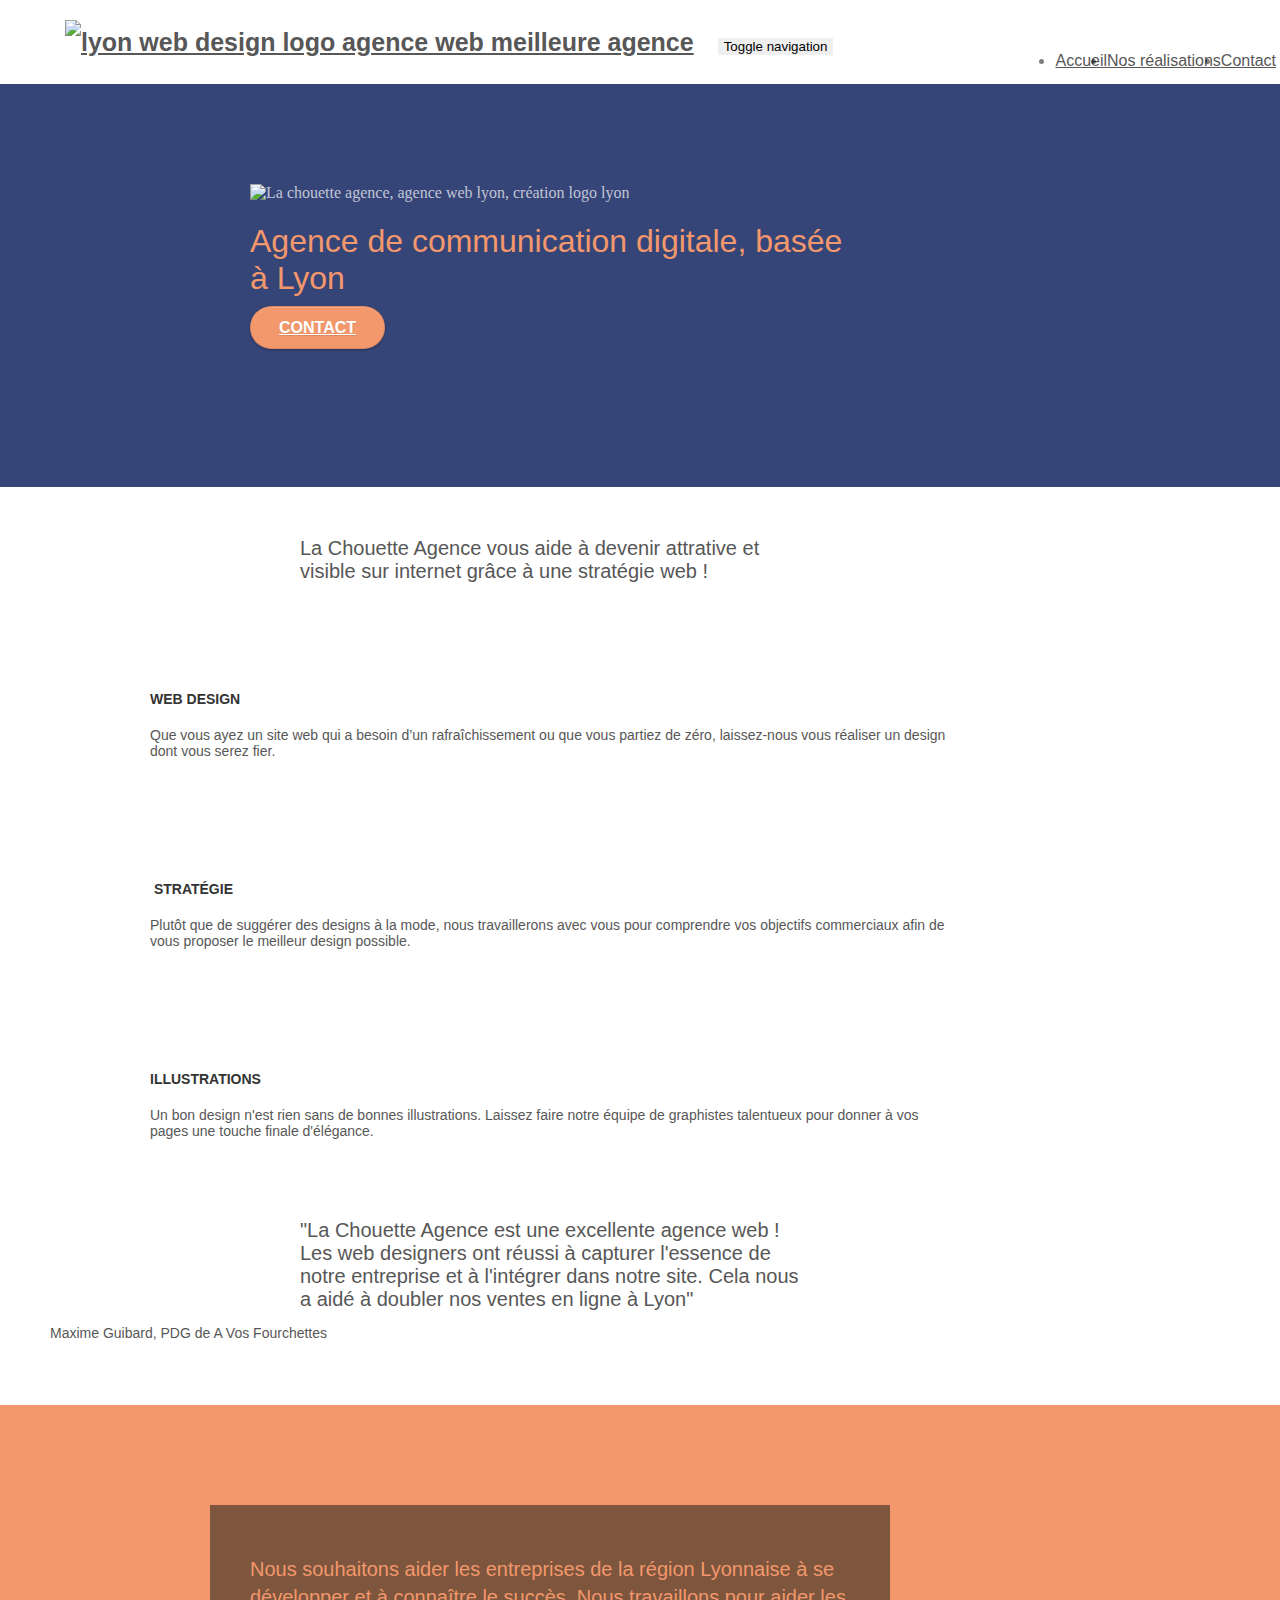
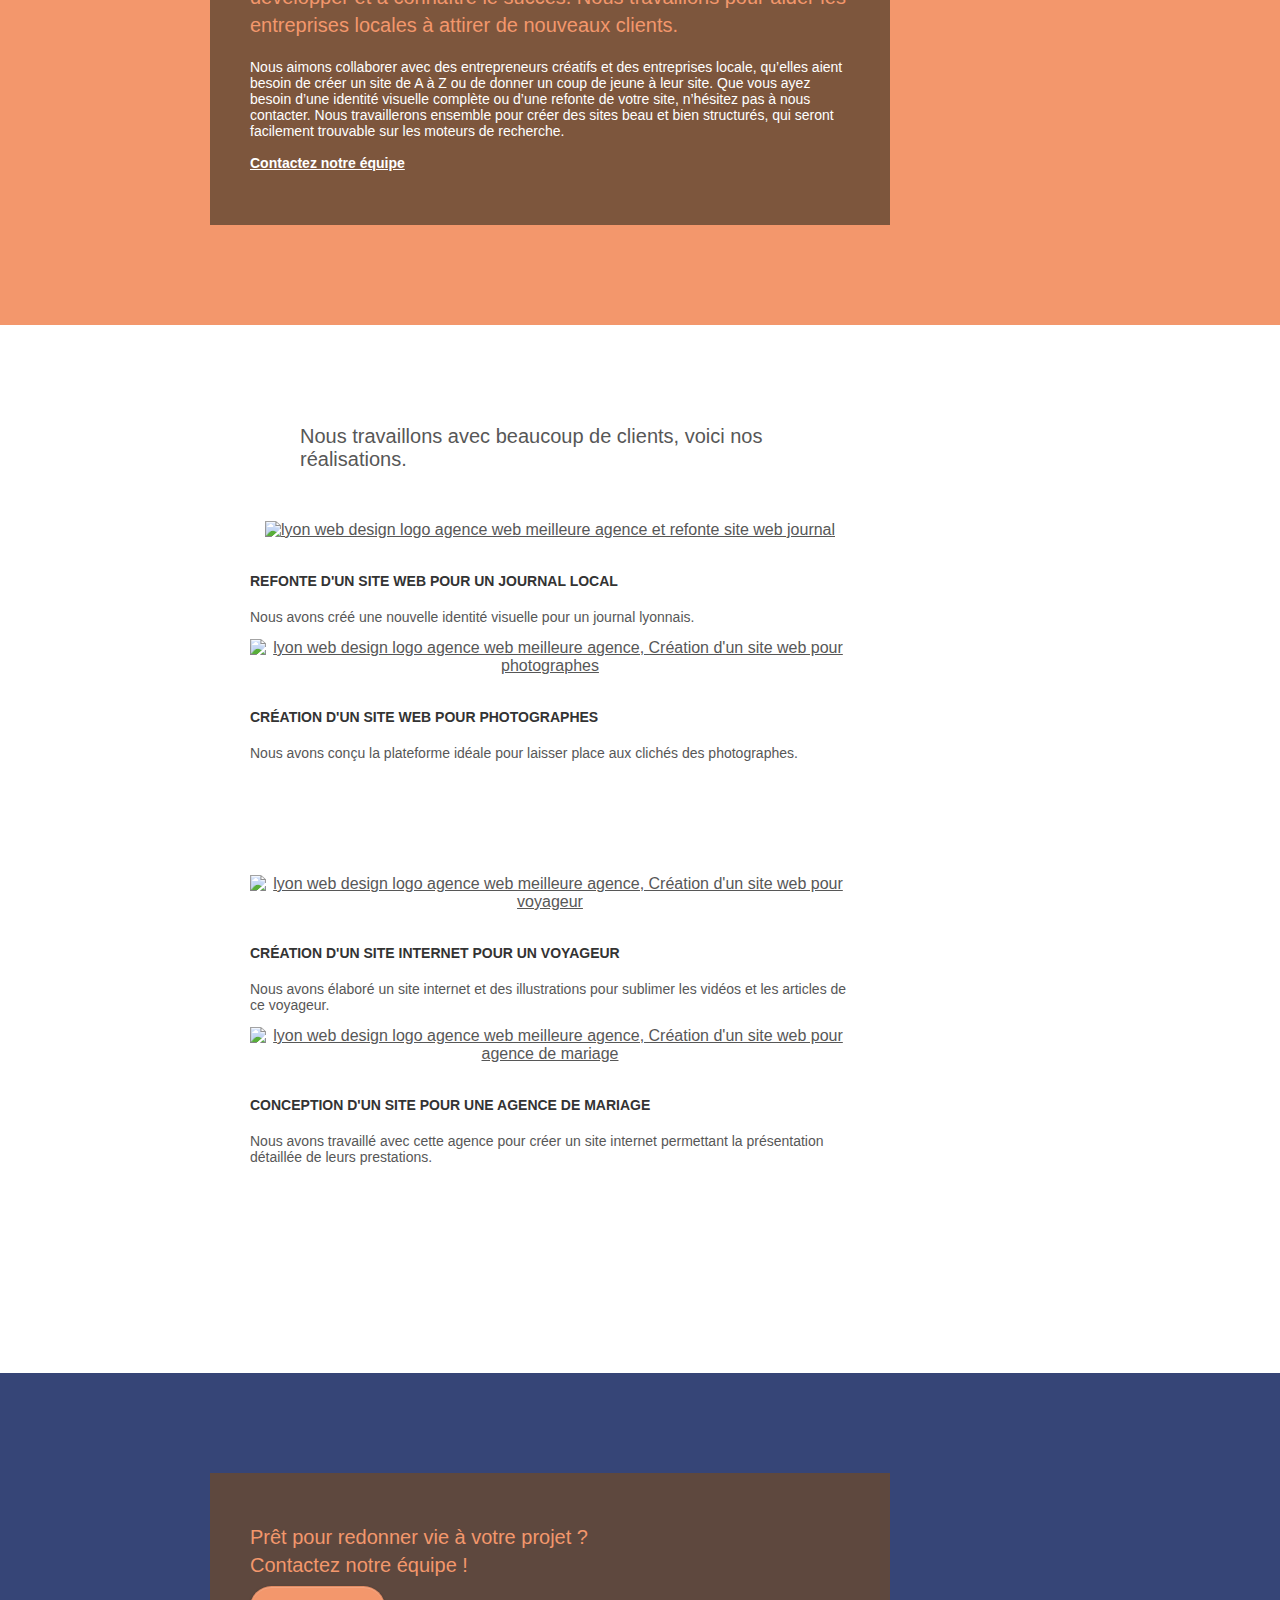
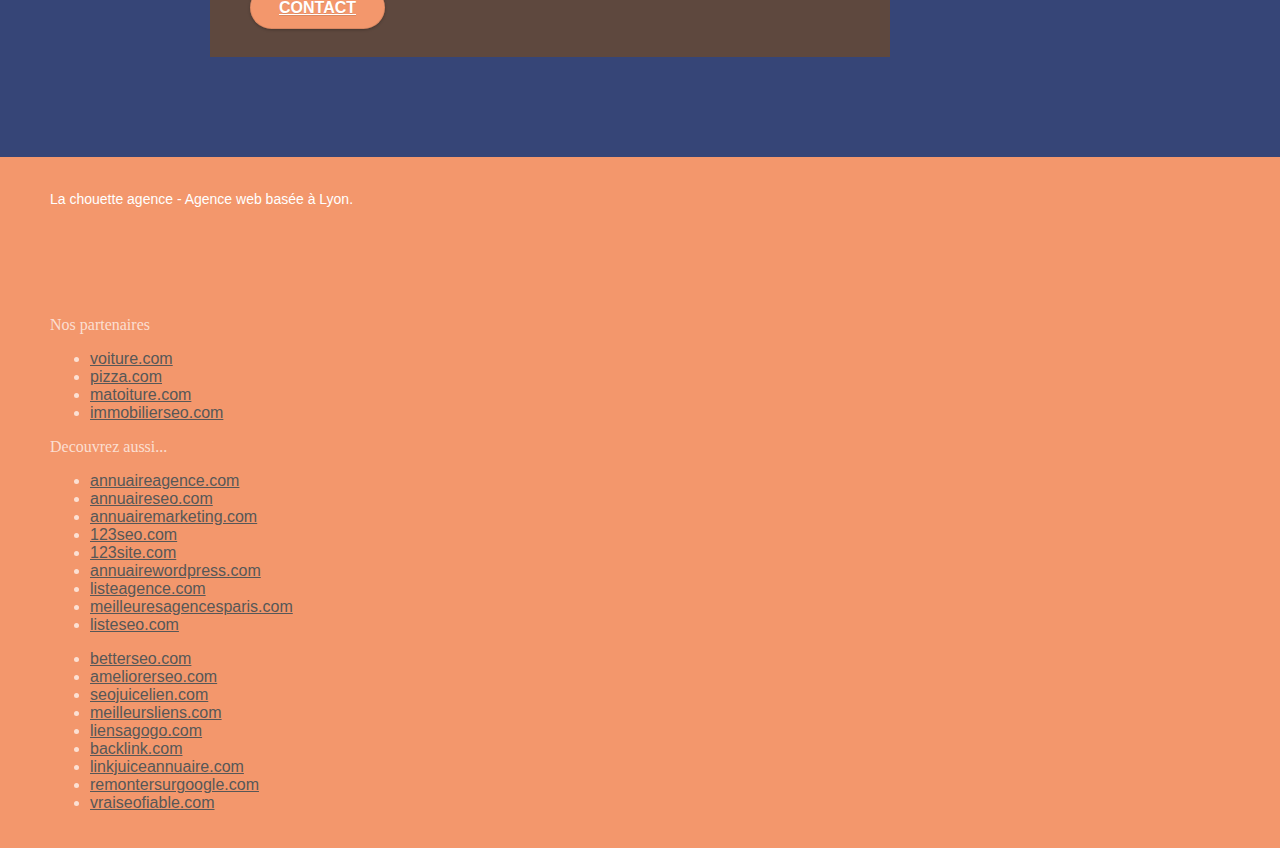
==== index.html @ 12b55834 "Add files via upload" ====
<!doctype html>
<html lang="Default">
<head>
    <meta charset="utf-8">
    <meta name="keywords" content="seo, google, site web, site internet, agence design lyon, agence design, agence design,agence design,agence design,agence design,agence design,agence design,agence design,agence design">
    <meta name="description" content="La Chouette Agence, spécialisée en création de site internet, soigne votre entreprise Lyonnaise">
    <meta name="viewport" content="width=device-width, initial-scale=1.0, viewport-fit=cover">
    <link rel="shortcut icon" type="image/png" href="favicon.jpg">
    
	<link rel="stylesheet" type="text/css" href="./css/bootstrap.css">
	<link rel="stylesheet" type="text/css" href="style.css">
	<link rel="stylesheet" type="text/css" href="./css/font-awesome.css">
	<link rel="stylesheet" type="text/css" href="./css/et-line.css">
	
    
	<script src="./js/jquery-2.1.0.js"></script>
	<script src="./js/bootstrap.js"></script>
	<script src="./js/blocs.js"></script>
	<script src="./js/jquery.touchSwipe.js" defer></script>
	<script src="./js/gmaps.js"></script>

    <title>Agence de communication digitale à Lyon</title>

    
<!-- Analytics -->
 
<!-- Analytics END -->
    
</head>
<body>
<!-- Principal conteneur -->
<div class="page-container">
    
<!-- bloc-0 -->
<div class="bloc bgc-white l-bloc " id="bloc-0">
	<div class="container bloc-sm">

		<nav class="navbar row">
			<div class="navbar-header">
				<a class="navbar-brand" href="index.html"><img src="img/la-chouette-agence.png" alt="lyon web design logo agence web meilleure agence" height="40" /></a>
				<button id="nav-toggle" type="button" class="ui-navbar-toggle navbar-toggle" data-toggle="collapse" data-target=".navbar-1">
					<span class="sr-only">Toggle navigation</span><span class="icon-bar"></span><span class="icon-bar"></span><span class="icon-bar"></span>
				</button>
			</div>
			<div class="collapse navbar-collapse navbar-1 special-dropdown-nav">
				<ul class="site-navigation nav navbar-nav">
					<li>
						<a href="index.html">Accueil</a>
					</li>
					<li>
						<a href="#realisation">Nos réalisations</a>
					</li>
					<li>
						<a href="page2.html">Contact</a>
					</li>
				</ul>
			</div>
		</nav>
	</div>
</div>
<!-- bloc-0 END -->

<!-- bloc-1-presentation -->
<div class="bloc bgc-dark-slate-blue bg-banniere d-bloc bg-t-edge bloc-bg-texture texture-paper b-parallax" id="bloc-1-hero">
	<div class="container bloc-lg">
		<div class="row tight-width-whitespace">
			<div class="col-sm-12">
				<img src="img/logo.png" class="center-block image-resize-mode" width="100" alt="La chouette agence, agence web lyon, création logo lyon" />
				<h1 class="text-center hero-bloc-text tc-white ">
					Agence de communication digitale, basée à Lyon
				</h1>
				<div class="text-center">
					<a href="page2.html" class="btn btn-lg btn-clean btn-rd cta-hero btn-atomic-tangerine" id="cta-hero">Contact</a>
				</div>
			</div>
		</div>
	</div>
</div>
<!-- bloc-1-presentation END -->

<!-- bloc-2-services -->
<div class="bloc bgc-white l-bloc" id="bloc-2-services">
	<div class="container bloc-md">
		<div class="row">
			<div class="col-sm-12 text-center">
				<p class="citation "> La Chouette Agence vous aide à devenir attrative et visible sur internet grâce à une stratégie web !</p>
			</div>
		</div>
		<div class="row voffset-lg med-width-whitespace">
			<div class="col-sm-4">
				<div class="text-center">
					<span class="et-icon-browser sm-shadow icon-dark-slate-blue icons icon-lg"></span>
				</div>
				<h3 class="mg-md text-center">
					Web design
				</h3>
				<p class="text-center ">
					Que vous ayez un site web qui a besoin d&rsquo;un rafraîchissement ou que vous partiez de zéro, laissez-nous vous réaliser un design dont vous serez fier.
				</p>
			</div>
			<div class="col-sm-4">
				<div class="text-center">
					<span class="et-icon-presentation sm-shadow icon-dark-slate-blue icons icon-lg"></span>
				</div>
				<h3 class="mg-md text-center">
					&nbsp;Stratégie
				</h3>
				<p class="text-center ">
					Plutôt que de suggérer des designs à la mode, nous travaillerons avec vous pour comprendre vos objectifs commerciaux afin de vous proposer le meilleur design possible.<br>
				</p>
			</div>
			<div class="col-sm-4">
				<div class="text-center">
					<span class="et-icon-edit sm-shadow icon-dark-slate-blue icons icon-lg"></span>
				</div>
				<h3 class="mg-md text-center">
					Illustrations
				</h3>
				<p class="text-center ">
					Un bon design n'est rien sans de bonnes illustrations. Laissez faire notre équipe de graphistes talentueux pour donner à vos pages une touche finale d'élégance.
				</p>
			</div>
		</div>
		<div class="row voffset-lg voffset">
			<div class="col-xs-12 col-md-8 col-md-offset-2 text-center">
				<p class="citation"> 
					"La Chouette Agence est une excellente agence web ! Les web designers ont réussi à capturer l'essence de notre entreprise et à l'intégrer dans notre site. Cela nous a aidé à doubler nos ventes en ligne à Lyon"
				</p>
				<p class="text-center ">Maxime Guibard, PDG de A Vos Fourchettes</p>

			</div>
		</div>
	</div>
</div>
<!-- bloc-2-services END -->

<!-- bloc-3-what-i-do -->
<div class="bloc tc-white bgc-atomic-tangerine bg-presentation d-bloc bloc-bg-texture texture-paper b-parallax" id="bloc-3-what-i-do">
	<div class="container bloc-lg">
		<div class="row tight-width-whitespace black-background">
			<div class="col-sm-12">
				<h2 class="mg-md text-center tc-white titre-h2">
					Nous souhaitons aider les entreprises de la région Lyonnaise à se développer et à connaître le succès. Nous travaillons pour aider les entreprises locales à attirer de nouveaux clients.<br>
				</h2>
				<p class="text-center white">
					Nous aimons collaborer avec des entrepreneurs créatifs et des entreprises locale, qu’elles aient besoin de créer un site de A à Z ou de donner un coup de jeune à leur site. Que vous ayez besoin d’une identité visuelle complète ou d’une refonte de votre site, n’hésitez pas à nous contacter. Nous travaillerons ensemble pour créer des sites beau et bien structurés, qui seront facilement trouvable sur les moteurs de recherche. <br><br><a class="ltc-white bold-link" href="page2.html">Contactez notre équipe</a><br>
				</p>
			</div>
		</div>
	</div>
</div>
<!-- bloc-3-what-i-do END -->

<!-- bloc-4-portfolio -->
<div class="bloc bgc-white bg-lines-h2-bg bg-repeat l-bloc" id="bloc-4-portfolio">
	<div class="container bloc-lg">
		<div class="row">
			<div id="realisation"></div>
			<div class="col-sm-12 text-center">
				
				<p class="citation"> 
					Nous travaillons avec beaucoup de clients, voici nos réalisations.
				</p>
			</div>
		</div>
		<div class="row tight-width-whitespace portfolio-row">
			<div class="col-sm-6">
				<a href="#" data-lightbox="img/1.jpg" data-gallery-id="gallery-1" data-caption="Refonte d'un site web pour un journal local" data-frame="snapshot-lb"><img src="img/1.jpg" alt="lyon web design logo agence web meilleure agence et refonte site web journal" class="img-responsive portfolio-thumb" /></a>
				<h3 class="mg-md text-center">
					Refonte d'un site web pour un journal local
				</h3>
				<p class="text-center">
					Nous avons créé une nouvelle identité visuelle pour un journal lyonnais.
				</p>
			</div>
			<div class="col-sm-6">
				<a href="#" data-lightbox="img/2.jpg" data-gallery-id="gallery-1" data-caption="Création d'un site web pour photographes" data-frame="snapshot-lb"><img src="img/2.jpg" class="img-responsive portfolio-thumb" alt="lyon web design logo agence web meilleure agence, Création d'un site web pour photographes" /></a>
				<h3 class="mg-md text-center">
					Création d'un site web pour photographes
				</h3>
				<p class="text-center">
					Nous avons conçu la plateforme idéale pour laisser place aux clichés des photographes.
				</p>
			</div>
		</div>
		<div class="row tight-width-whitespace portfolio-row">
			<div class="col-sm-6">
				<a href="#" data-lightbox="img/3.bmp" data-gallery-id="gallery-1" data-caption="Création d'un site internet pour un voyageur" data-frame="snapshot-lb"><img src="img/3.bmp" class="img-responsive portfolio-thumb" alt="lyon web design logo agence web meilleure agence, Création d'un site web pour voyageur"/></a>
				<h3 class="mg-md text-center">
					Création d'un site internet pour un voyageur
				</h3>
				<p class="text-center">
					Nous avons élaboré un site internet et des illustrations pour sublimer les vidéos et les articles de ce voyageur.
				</p>
			</div>
			<div class="col-sm-6">
				<a href="#" data-lightbox="img/4.bmp" data-gallery-id="gallery-1" data-caption="Conception d'un site pour une agence de mariage" data-frame="snapshot-lb"><img src="img/4.bmp" class="img-responsive portfolio-thumb" alt="lyon web design logo agence web meilleure agence, Création d'un site web pour agence de mariage" /></a>
				<h3 class="mg-md text-center">
					Conception d'un site pour une agence de mariage
				</h3>
				<p class="text-center">
					Nous avons travaillé avec cette agence pour créer un site internet permettant la présentation détaillée de leurs prestations.
				</p>
			</div>
		</div>
	</div>
</div>
<!-- bloc-4-portfolio END -->

<!-- bloc-5-cta -->
<div class="bloc bgc-dark-slate-blue bg-banniere d-bloc bloc-bg-texture texture-paper" id="bloc-5-cta">
	<div class="container bloc-lg">
		
			<div class="row tight-width-whitespace black-background">
			<h2 class="mg-md text-center tc-white">
				Prêt pour redonner vie à votre projet ?<br>Contactez notre équipe !
			</h2>
		
			<div class="col-sm-12 text-center">
				<a href="page2.html" class="btn btn-atomic-tangerine btn-clean btn-rd btn-lg cta-hero">Contact</a>
			</div>
		</div>
	</div>
</div>
<!-- bloc-5-cta END -->

<!-- Footer - bloc-8 -->
<div class="bloc bgc-atomic-tangerine d-bloc" id="bloc-8">
	<div class="container bloc-sm">
		<div class="row">
			<div class="col-sm-12">
				<p class="text-center white">
					La chouette agence - Agence web basée à Lyon.<br>
				</p>
				<div class="row row-no-gutters social">
					<div class="col-sm-3">
						<div class="text-center">
							<a class="social" href="index.html"><span class="fa fa-twitter icon-md"></span></a>
						</div>
					</div>
					<div class="col-sm-3">
						<div class="text-center">
							<a class="social" href="index.html"><span class="fa fa-facebook icon-md"></span></a>
						</div>
					</div>
					<div class="col-sm-3">
						<div class="text-center">
							<a class="social" href="index.html"><span class="fa fa-dribbble icon-md"></span></a>
						</div>
					</div>
					<div class="col-sm-3">
						<div class="text-center">
							<a class="social" href="index.html"><span class="fa fa-instagram icon-md"></span></a>
						</div>
					</div>
					
				</div>
				<div class="row">
					<div class="col-sm-4">
						Nos partenaires
							<ul>
								<li><a href="voiture.com">voiture.com</a></li>
								<li><a href="pizza.com">pizza.com</a></li>
								<li><a href="matoiture.com">matoiture.com</a></li>
								<li><a href="immobilierseo.com">immobilierseo.com</a></li>
							</ul>		
					</div>
					<div class="col-sm-4">
						Decouvrez aussi...
						<ul>
							<li><a href="annuaireagence.com">annuaireagence.com</a></li>
							<li><a href="annuaireseo.com">annuaireseo.com</a></li>
							<li><a href="annuairemarketing.com">annuairemarketing.com</a></li>
							<li><a href="123seoture.com">123seo.com</a></li>
							<li><a href="123site.com">123site.com</a></li>
							<li><a href="annuairewordpress.com">annuairewordpress.com</a></li>
							<li><a href="listeagence.com">listeagence.com</a></li>
							<li><a href="meilleuresagencesparis.com">meilleuresagencesparis.com</a></li>
							<li><a href="listeseo.com">listeseo.com</a></li>
						</ul>
					</div>
					<div class="col-sm-4">
						
						<ul>
							<li><a href="betterseo.com">betterseo.com</a></li>
							<li><a href="ameliorerseo.com">ameliorerseo.com</a></li>
							<li><a href="seojuicelien.com">seojuicelien.com</a></li>
							<li><a href="meilleursliens.com">meilleursliens.com</a></li>
							<li><a href="liensagogo.com">liensagogo.com</a></li>
							<li><a href="backlink.com">backlink.com</a></li>
							<li><a href="linkjuiceannuaire.com">linkjuiceannuaire.com</a></li>
							<li><a href="remontersurgoogle.com">remontersurgoogle.com</a></li>
							<li><a href="vraiseofiable.com">vraiseofiable.com</a></li>
						</ul>
					</div>
				</div>
			</div>
		</div>
	</div>
</div>
<!-- Footer - bloc-8 END -->

</div>
<!-- Principal conteneur END -->
    

</body>
</html>
---- style.css ----
body {
    margin: 0;
    padding: 0;
    background: #FFF;
    overflow-x: hidden;
    -webkit-font-smoothing: antialiased;
    -moz-osx-font-smoothing: grayscale;
}

.h1page2{
    color: white;
}


.citation{
    font-size: 20px;
    width: 500px;
    margin: auto;
}

.h1-page2{
    color : white;
}


.text-center{
    font-size: 14px;
}

a,
button {
    transition: all .3s ease-in-out;
    outline: none!important;
}

a:hover {
    text-decoration: none;
    cursor: pointer;
}

#page-loading-blocs-notifaction {
    position: fixed;
    top: 0;
    bottom: 0;
    width: 100%;
    z-index: 100000;
    background: #FFFFFF url("img/pageload-spinner.gif") no-repeat center center;
}

.bloc {
    clear: both;
    background: 50% 50% no-repeat;
    padding: 0 50px;
    -webkit-background-size: cover;
    -moz-background-size: cover;
    -o-background-size: cover;
    background-size: cover;
    position: relative;
}

.bloc .container {
    padding-left: 0;
    padding-right: 0;
}

.bloc-lg {
    padding: 100px 50px;
}

.bloc-md {
    padding: 50px;
}

.bloc-sm {
    padding: 20px 50px;
}

.bg-center,
.bg-l-edge,
.bg-r-edge,
.bg-t-edge,
.bg-b-edge,
.bg-tl-edge,
.bg-bl-edge,
.bg-tr-edge,
.bg-br-edge,
.bg-repeat {
    -webkit-background-size: auto!important;
    -moz-background-size: auto!important;
    -o-background-size: auto!important;
    background-size: auto!important;
}

.bg-repeat {
    background: repeat;
}

.bg-t-edge {
    background: top no-repeat;
}

.bloc-bg-texture::before {
    content: "";
    background-size: 2px 2px;
    position: absolute;
    top: 0;
    bottom: 0;
    left: 0;
    right: 0;
    
}

.texture-paper::before {
    background: url("img/texture-paper.png");
    background-size: 280px 280px;


}

.b-parallax {
    background-attachment: fixed;
}

.d-bloc {
    color: rgba(255, 255, 255, .7);
}

.d-bloc button:hover {
    color: rgba(255, 255, 255, .9);
}

.d-bloc .icon-round,
.d-bloc .icon-square,
.d-bloc .icon-rounded,
.d-bloc .icon-semi-rounded-a,
.d-bloc .icon-semi-rounded-b {
    border-color: rgba(255, 255, 255, .9);
}

.d-bloc .divider-h span {
    border-color: rgba(255, 255, 255, .2);
}

.d-bloc .a-btn,
.d-bloc .navbar a,
.d-bloc .navbar-brand,
.d-bloc a .icon-sm,
.d-bloc a .icon-md,
.d-bloc a .icon-lg,
.d-bloc a .icon-xl,
.d-bloc h1 a,
.d-bloc h2 a,
.d-bloc h3 a,
.d-bloc h4 a,
.d-bloc h5 a,
.d-bloc h6 a,
.d-bloc p a {
    color: rgba(255, 255, 255, .6);
}

.d-bloc .a-btn:hover,
.d-bloc .navbar a:hover,
.d-bloc .navbar-brand:hover,
.d-bloc a:hover .icon-sm,
.d-bloc a:hover .icon-md,
.d-bloc a:hover .icon-lg,
.d-bloc a:hover .icon-xl,
.d-bloc h1 a:hover,
.d-bloc h2 a:hover,
.d-bloc h3 a:hover,
.d-bloc h4 a:hover,
.d-bloc h5 a:hover,
.d-bloc h6 a:hover,
.d-bloc p a:hover {
    color: rgba(255, 255, 255, 1);
}

.d-bloc .navbar-toggle .icon-bar {
    background: rgba(255, 255, 255, 1);
}

.d-bloc .btn-wire,
.d-bloc .btn-wire:hover {
    color: rgba(255, 255, 255, 1);
    border-color: rgba(255, 255, 255, 1);
}

.d-bloc .panel {
    color: rgba(0, 0, 0, .5);
}

.d-bloc .panel button:hover {
    color: rgba(0, 0, 0, .7);
}

.d-bloc .panel icon {
    border-color: rgba(0, 0, 0, .7);
}

.d-bloc .panel .divider-h span {
    border-color: rgba(0, 0, 0, .1);
}

.d-bloc .panel .a-btn {
    color: rgba(0, 0, 0, .6);
}

.d-bloc .panel .a-btn:hover {
    color: rgba(0, 0, 0, 1);
}

.d-bloc .panel .btn-wire,
.d-bloc .panel .btn-wire:hover {
    color: rgba(0, 0, 0, .7);
    border-color: rgba(0, 0, 0, .3);
}

.d-bloc .panel,
.l-bloc {
    color: rgba(0, 0, 0, .5);
}

.d-bloc .panel button:hover,
.l-bloc button:hover {
    color: rgba(0, 0, 0, .7);
}

.l-bloc .icon-round,
.l-bloc .icon-square,
.l-bloc .icon-rounded,
.l-bloc .icon-semi-rounded-a,
.l-bloc .icon-semi-rounded-b {
    border-color: rgba(0, 0, 0, .7);
}

.d-bloc .panel .divider-h span,
.l-bloc .divider-h span {
    border-color: rgba(0, 0, 0, .1);
}

.d-bloc .panel .a-btn,
.l-bloc .a-btn,
.l-bloc .navbar a,
.l-bloc .navbar-brand,
.l-bloc a .icon-sm,
.l-bloc a .icon-md,
.l-bloc a .icon-lg,
.l-bloc a .icon-xl,
.l-bloc h1 a,
.l-bloc h2 a,
.l-bloc h3 a,
.l-bloc h4 a,
.l-bloc h5 a,
.l-bloc h6 a,
.l-bloc p a {
    color: rgba(0, 0, 0, .6);
}

.d-bloc .panel .a-btn:hover,
.l-bloc .a-btn:hover,
.l-bloc .navbar a:hover,
.l-bloc .navbar-brand:hover,
.l-bloc a:hover .icon-sm,
.l-bloc a:hover .icon-md,
.l-bloc a:hover .icon-lg,
.l-bloc a:hover .icon-xl,
.l-bloc h1 a:hover,
.l-bloc h2 a:hover,
.l-bloc h3 a:hover,
.l-bloc h4 a:hover,
.l-bloc h5 a:hover,
.l-bloc h6 a:hover,
.l-bloc p a:hover {
    color: rgba(0, 0, 0, 1);
}

.l-bloc .navbar-toggle .icon-bar {
    color: rgba(0, 0, 0, .6);
}

.d-bloc .panel .btn-wire,
.d-bloc .panel .btn-wire:hover,
.l-bloc .btn-wire,
.l-bloc .btn-wire:hover {
    color: rgba(0, 0, 0, .7);
    border-color: rgba(0, 0, 0, .3);
}

.voffset {
    margin-top: 30px;
}

.voffset-lg {
    margin-top: 80px;
}

.row-no-gutters {
    margin-right: 0;
    margin-left: 0;
}

.row.row-no-gutters > [class^="col-"],
.row.row-no-gutters > [class*=" col-"] {
    padding-right: 0;
    padding-left: 0;
}

#bloc-1-hero h1 {
    font-size: 32px;
}

.navbar {
    margin-bottom: 0;
    z-index: 1;
}

.navbar-brand {
    height: auto;
    padding: 3px 15px;
    font-size: 25px;
    font-weight: normal;
    font-weight: 600;
    line-height: 44px;
}

.navbar-brand img {
    max-height: 200px;
    margin: 0 5px 0 0;
    display: inline;
}

.navbar-brand img[src$=svg] {
    min-width: 100px;
}

.nav-center .navbar-brand img {
    margin: 0;
}

.navbar .nav {
    padding-top: 2px;
    margin-right: -16px;
    float: right;
    z-index: 1;
}

.nav > li {
    float: left;
    margin-top: 4px;
    font-size: 16px;
}

.navbar-nav .open .dropdown-menu > li > a {
    text-align: inherit;
}

.nav > li a:hover,
.nav > li a:focus {
    background: transparent;
}

.navbar-toggle {
    margin: 10px 10px 0 0;
    border: 0px;
}

.navbar-toggle:hover {
    background: transparent!important;
}

.navbar-toggle .icon-bar {
    background-color: rgba(0, 0, 0, .5);
    width: 26px;
}

.nav-invert .navbar .nav {
    float: left;
}

.nav-invert .navbar-header,
.nav-invert .navbar-brand {
    float: right;
    position: relative;
    z-index: 2;
}

@media (min-width: 768px) {
    .site-navigation {
        position: absolute;
        top: 50%;
        right: 20px;
        transform: translate(0, -50%);
        -webkit-transform: translateY(-50%);
    }
    .nav > li .dropdown-menu a,
    .nav > li .dropdown-menu a:hover {
        color: #484848;
    }
    .nav-invert .site-navigation {
        left: 0;
        right: 0;
    }
    .nav-center {
        text-align: center;
    }
    .nav-center .navbar-header {
        width: 100%;
    }
    .nav-center .navbar-header,
    .nav-center .navbar-brand,
    .nav-center .nav > li {
        float: none;
        display: inline-block;
    }
    .nav-center .site-navigation {
        position: relative;
        width: 100%;
        right: 0;
        margin-right: 0px;
        margin-top: 20px;
    }
    .nav-center.mini-nav .navbar-toggle {
        float: none;
        margin: 10px auto 0;
    }
}

.nav > li > .dropdown a {
    background: none!important;
    display: block;
    padding: 14px 15px;
}

nav .caret {
    margin: 0 5px;
}

.dropdown-menu .dropdown-menu {
    top: -8px;
    left: 100%;
}

.dropdown-menu .dropmenu-flow-right {
    top: 100%;
    left: 0;
    margin-left: -1px;
    border-top-left-radius: 0;
    border-top-right-radius: 0;
}

.dropdown-menu .dropdown span {
    border: 4px solid black;
    border-top-color: transparent;
    border-right-color: transparent;
    border-bottom-color: transparent;
    margin: 6px -5px 0 0!important;
    float: right;
}

.mg-md {
    margin-top: 10px;
    margin-bottom: 20px;
}

.mg-lg {
    margin-top: 10px;
    margin-bottom: 40px;
}

.btn {
    margin: 0 5px 5px 0;
}

.btn.pull-right {
    margin: 0 0 5px 5px;
}

.btn-d,
.btn-d:hover,
.btn-d:focus {
    color: #FFF;
    background: rgba(0, 0, 0, .3);
}

button {
    outline: none!important;
}

.btn-rd {
    border-radius: 40px;
}

.btn-clean {
    border: 1px solid rgba(0, 0, 0, .08);
    border-bottom-color: rgba(0, 0, 0, .1);
    text-shadow: 0 1px 0 rgba(0, 0, 1, .1);
    box-shadow: 0 1px 3px rgba(0, 0, 1, .25), inset 0 1px 0 0 rgba(255, 255, 255, .15);
}

.icon-md {
    font-size: 30px!important;
}

.icon-lg {
    font-size: 60px!important;
}

.sm-shadow {
    text-shadow: 0 1px 2px rgba(0, 0, 0, .3);
}

.panel-sq,
.panel-sq .panel-heading,
.panel-sq .panel-footer {
    border-radius: 0;
}

.panel-rd {
    border-radius: 30px;
}

.panel-rd .panel-heading {
    border-radius: 29px 29px 0 0;
}

.panel-rd .panel-footer {
    border-radius: 0 0 29px 29px;
}

.form-control {
    border-color: rgba(0, 0, 0, .1);
    box-shadow: none;
}

.scrollToTop {
    width: 40px;
    height: 40px;
    position: fixed;
    bottom: 20px;
    right: 20px;
    opacity: 0;
    z-index: 500;
    transition: all .3s ease-in-out;
}

.scrollToTop span {
    margin-top: 6px;
}

.showScrollTop {
    font-size: 14px;
    opacity: 1;
}

a[data-lightbox] {
    position: relative;
    display: block;
    text-align: center;
}

a[data-lightbox]:hover::before {
    content: "+";
    font-family: "HelveticaNeue-Light", "Helvetica Neue Light", "Helvetica Neue", Helvetica, Arial;
    font-size: 32px;
    width: 50px;
    height: 50px;
    margin-left: -25px;
    border-radius: 50%;
    background: rgba(0, 0, 0, .6);
    color: #FFF;
    font-weight: 100;
    z-index: 1;
    position: absolute;
    top: 50%;
    transform: translateY(-50%);
    -webkit-transform: translateY(-50%);
}

a[data-lightbox]:hover img {
    opacity: 0.6;
    -webkit-animation-fill-mode: none;
    animation-fill-mode: none;
}

#lightbox-modal {
    display: flex;
    align-items: center;
}

#lightbox-modal .modal-dialog {
    width: 90%;
    max-width: 900px;
    margin: 0 auto 0;
}

#lightbox-modal .modal-dialog img {
    max-height: 90vh;
    margin: 0 auto;
}

.lightbox-caption {
    padding: 20px;
    color: #FFF;
    background: rgba(0, 0, 0, .5);
    position: absolute;
    left: 15px;
    right: 15px;
    bottom: 5px;
}

.close-lightbox {
    color: #FFF;
    font-size: 30px;
    position: absolute;
    top: 20px;
    right: 20px;
    z-index: 20;
    background: rgba(0, 0, 0, .5);
    border: none;
    line-height: 30px;
    padding: 0 9px 5px;
    opacity: 0.3;
}

.close-lightbox:hover,
.next-lightbox:hover,
.prev-lightbox:hover {
    opacity: 1.0;
    color: #FFF;
}

.next-lightbox,
.prev-lightbox {
    font-size: 20px;
    color: rgba(255, 255, 255, .9);
    background: rgba(0, 0, 0, .5);
    transition: all .2s ease-in-out;
    position: absolute;
    top: 45%;
    z-index: 1;
    opacity: 0.4;
}

.next-lightbox {
    padding: 6px 8px 1px 13px;
    right: 25px;
}

.prev-lightbox {
    padding: 6px 13px 1px 10px;
    left: 25px;
}

.snapshot-lb .modal-body {
    padding-bottom: 45px;
}

.snapshot-lb .lightbox-caption {
    padding: 0;
    color: rgba(0, 0, 0, .5);
    background: none;
}

h1,
h2,
h3,
h4,
h5,
h6,
p,
label,
.btn,
a {
    font-family: "helvetica";
    font-weight: 400;
    color: #575757!important;
}

.container {
    max-width: 1000px;
}

.hero-bloc-text {
    font-size: 38px;
}

.hero-bloc-text-sub {
    font-size: 36px;
}

.statement-bloc-text {
    line-height: 26px;
    font-style: italic;
    font-size: 20px;
    text-align: center;
    font-weight: lighter;
    max-width: 520px;
    margin: auto auto auto auto;
}

p {
    font-size: 11px;
}

.tight-width-whitespace {
    max-width: 600px;
    padding-bottom: 50px;
    margin: auto auto auto auto;
}

.h1 {
    font-size: 20px;
    font-family: "Open Sans";
}

.cta-hero {
    margin-top: 22px;
    color: #FFFFFF!important;
    text-transform: uppercase;
    padding: 12px 28px 12px 28px;
    font-size: 16px;
    font-weight: 700;
}

.social {
    max-width: 400px;
    margin: auto;
    height: 80px;
    padding-top: 15px;
}

h2 {
    font-size: 22px;
    line-height: 1.4em;
}

h3 {
    font-size: 15px;
    text-transform: uppercase;
    font-weight: 700;
    color: #333333!important;
}

.med-width-whitespace {
    max-width: 800px;
    margin: auto auto auto auto;
    box-shadow: 0px 0px 0px #000000;
}

h1 {
    color: #333333!important;
}

h4 {
    color: #333333!important;
}

.icons {
    margin-bottom: 14px;
    margin-top: 24px;
}

.white {
    color: #FFFFFF!important;
}

.portfolio-thumb {
    margin-bottom: 24px;
}

.portfolio-row {
    margin-bottom: 44px;
    margin-top: 50px;
}

.avatar {
    box-shadow: 0px 4px 9px rgba(0, 0, 0, 0.3);
}

.black-background {
    background-color: rgba(102, 73, 52, 0.836);
    padding: 40px 40px 40px 40px;
}

.bold-link {
    font-weight: 900;
    text-decoration: underline!important;
}

.bgc-white {
    background-color: #FFFFFF;
}

.bgc-dark-slate-blue {
    background-color: #364577;
}

.bgc-atomic-tangerine {
    background-color: #F3976C;
}

.tc-white {
    color: #F3976C!important;
    font-size: 20px;
}

.btn-atomic-tangerine {
    background: #F3976C;
    color: #FFFFFF!important;
}

.btn-atomic-tangerine:hover {
    background: #c27956!important;
    color: #FFFFFF!important;
}

.ltc-white {
    color: #FFFFFF!important;
}

.ltc-white:hover {
    color: #cccccc!important;
}

.ltc-atomic-tangerine {
    color: #F3976C!important;
}

.ltc-atomic-tangerine:hover {
    color: #c27956!important;
}

.icon-dark-slate-blue {
    color: #364577!important;
    border-color: #364577!important;
}

.bg-dots-bg {
    background-image: url("img/dots-bg.png");
}

.bg-lines-h2-bg {
    background-image: url("img/lines-h2-bg.png");
}

.bg-banniere {
    background-image: url("img/la-chouette-agence-banniere.jpg");
    
}

.bg-presentation {
    background-image: url("img/image-de-presentation.bmp");
}

@media (max-width: 1024px) {
    .bloc {
        padding-left: 20px;
        padding-right: 20px;
    }
    .bloc.full-width-bloc,
    .bloc-tile-2.full-width-bloc .container,
    .bloc-tile-3.full-width-bloc .container,
    .bloc-tile-4.full-width-bloc .container {
        padding-left: 0;
        padding-right: 0;
    }
}

@media (max-width: 992px) and (min-width: 768px) {
    .navbar .nav {
        max-width: 80%
    }
    .nav-center.navbar .nav {
        max-width: 100%
    }
}

@media only screen and (min-device-width: 768px) and (max-device-width: 1024px) and (orientation: landscape) {
    .b-parallax {
        background-attachment: scroll;
    }
}

@media only screen and (min-device-width: 1024px) and (max-device-width: 1366px) and (-webkit-min-device-pixel-ratio: 1.5) {
    .b-parallax {
        background-attachment: scroll;
    }
}

@media (max-width: 991px) {
    .container {
        width: 100%;
    }
    .b-parallax {
        background-attachment: scroll;
    }
    .page-container,
    #hero-bloc {
        overflow-x: hidden;
        position: relative;
    }
    .bloc {
        padding-left: constant(safe-area-inset-left);
        padding-right: constant(safe-area-inset-right);
    }
    .bloc-group,
    .bloc-group .bloc {
        display: block;
        width: 100%;
    }
    .bloc-fill-screen .fill-bloc-top-edge,
    .bloc-fill-screen .fill-bloc-bottom-edge {
        padding: 0 20px;
        padding-left: constant(safe-area-inset-left);
        padding-right: constant(safe-area-inset-right);
    }
}

@media (max-width: 767px) {
    .page-container {
        overflow-x: hidden;
        position: relative;
    }
    h1,
    h2,
    h3,
    h4,
    h5,
    h6,
    p,
    #disqus_thread {
        padding-left: 10px!important;
        padding-right: 10px!important;
    }
    .b-parallax {
        background-attachment: scroll;
    }
    .navbar .nav {
        padding-top: 0;
        border-top: 1px solid rgba(0, 0, 0, .2);
        float: none!important;
    }
    .navbar.row {
        margin-left: 0;
        margin-right: 0;
    }
    .site-navigation {
        position: inherit;
        transform: none;
        -webkit-transform: none;
        -ms-transform: none;
    }
    .nav > li {
        margin-top: 0;
        border-bottom: 1px solid rgba(0, 0, 0, .1);
        background: rgba(0, 0, 0, .05);
        text-align: left;
        padding-left: 15px;
        width: 100%;
    }
    .nav > li:hover {
        background: rgba(0, 0, 0, .08);
    }
    .dropdown .dropdown a .caret {
        float: none;
        margin: 5px 0 0 10px!important;
        border: 4px solid black;
        border-bottom-color: transparent;
        border-right-color: transparent;
        border-left-color: transparent;
    }
    #hero-bloc .navbar .nav {
        background: rgba(0, 0, 0, .8);
    }
    #hero-bloc .navbar .nav a {
        color: rgba(255, 255, 255, .6);
    }
    .hero {
        padding: 50px 0;
    }
    .hero-nav {
        left: -1px;
        right: -1px;
    }
    .navbar-collapse {
        padding: 0;
        overflow-x: hidden;
        -webkit-box-shadow: none;
        box-shadow: none;
    }
    .navbar-brand img {
        max-height: 40px;
        width: auto;
    }
    .nav-invert .navbar-header {
        float: none;
        width: 100%;
    }
    .nav-invert .navbar-toggle {
        float: left;
        margin-left: 10px;
    }
    .bloc {
        padding-left: 0;
        padding-right: 0;
    }
    .bloc-xxl,
    .bloc-xl,
    .bloc-lg {
        padding: 40px 0;
    }
    .bloc-sm,
    .bloc-md {
        padding-left: 0;
        padding-right: 0;
    }
    .bloc-tile-2 .container,
    .bloc-tile-3 .container,
    .bloc-tile-4 .container,
    .bloc-fill-screen .fill-bloc-top-edge,
    .bloc-fill-screen .fill-bloc-bottom-edge {
        padding-left: 0;
        padding-right: 0;
    }
    .a-block {
        padding: 0 10px;
    }
    .btn-dwn {
        display: none;
    }
    .voffset {
        margin-top: 5px;
    }
    .voffset-md {
        margin-top: 20px;
    }
    .voffset-lg {
        margin-top: 30px;
    }
    form {
        padding: 5px;
    }
    .close-lightbox {
        display: inline-block;
    }
    .blocsapp-device-iphone5 {
        background-size: 216px 425px;
        padding-top: 60px;
        width: 216px;
        height: 425px;
    }
    .blocsapp-device-iphone5 img {
        width: 180px;
        height: 320px;
    }
}

@media (max-width: 400px) {
    .bloc {
        padding-left: 0;
        padding-right: 0;
    }
}

@media (max-width: 767px) {
    .bloc-mob-center-text {
        text-align: center;
    }
}
---- css/et-line.css ----
@font-face {
    font-family: et-line;
    src: url(../fonts/et-line.eot);
    src: url(../fonts/et-line.eot?#iefix) format('embedded-opentype'), url(../fonts/et-line.woff) format('woff'), url(../fonts/et-line.ttf) format('truetype'), url(../fonts/et-line.svg#et-line) format('svg');
    font-weight: 400;
    font-style: normal
}

.et-icon-adjustments,
.et-icon-alarmclock,
.et-icon-anchor,
.et-icon-aperture,
.et-icon-attachment,
.et-icon-bargraph,
.et-icon-basket,
.et-icon-beaker,
.et-icon-bike,
.et-icon-book-open,
.et-icon-briefcase,
.et-icon-browser,
.et-icon-calendar,
.et-icon-camera,
.et-icon-caution,
.et-icon-chat,
.et-icon-circle-compass,
.et-icon-clipboard,
.et-icon-clock,
.et-icon-cloud,
.et-icon-compass,
.et-icon-desktop,
.et-icon-dial,
.et-icon-document,
.et-icon-documents,
.et-icon-download,
.et-icon-dribbble,
.et-icon-edit,
.et-icon-envelope,
.et-icon-expand,
.et-icon-facebook,
.et-icon-flag,
.et-icon-focus,
.et-icon-gears,
.et-icon-genius,
.et-icon-gift,
.et-icon-global,
.et-icon-globe,
.et-icon-googleplus,
.et-icon-grid,
.et-icon-happy,
.et-icon-hazardous,
.et-icon-heart,
.et-icon-hotairballoon,
.et-icon-hourglass,
.et-icon-key,
.et-icon-laptop,
.et-icon-layers,
.et-icon-lifesaver,
.et-icon-lightbulb,
.et-icon-linegraph,
.et-icon-linkedin,
.et-icon-lock,
.et-icon-magnifying-glass,
.et-icon-map,
.et-icon-map-pin,
.et-icon-megaphone,
.et-icon-mic,
.et-icon-mobile,
.et-icon-newspaper,
.et-icon-notebook,
.et-icon-paintbrush,
.et-icon-paperclip,
.et-icon-pencil,
.et-icon-phone,
.et-icon-picture,
.et-icon-pictures,
.et-icon-piechart,
.et-icon-presentation,
.et-icon-pricetags,
.et-icon-printer,
.et-icon-profile-female,
.et-icon-profile-male,
.et-icon-puzzle,
.et-icon-quote,
.et-icon-recycle,
.et-icon-refresh,
.et-icon-ribbon,
.et-icon-rss,
.et-icon-sad,
.et-icon-scissors,
.et-icon-scope,
.et-icon-search,
.et-icon-shield,
.et-icon-speedometer,
.et-icon-strategy,
.et-icon-streetsign,
.et-icon-tablet,
.et-icon-target,
.et-icon-telescope,
.et-icon-toolbox,
.et-icon-tools,
.et-icon-tools-2,
.et-icon-trophy,
.et-icon-tumblr,
.et-icon-twitter,
.et-icon-upload,
.et-icon-video,
.et-icon-wallet,
.et-icon-wine {
    font-family: et-line;
    speak: none;
    font-style: normal;
    font-weight: 400;
    font-variant: normal;
    text-transform: none;
    line-height: 1;
    -webkit-font-smoothing: antialiased;
    -moz-osx-font-smoothing: grayscale;
    display: inline-block
}

.et-icon-mobile:before {
    content: "\e000"
}

.et-icon-laptop:before {
    content: "\e001"
}

.et-icon-desktop:before {
    content: "\e002"
}

.et-icon-tablet:before {
    content: "\e003"
}

.et-icon-phone:before {
    content: "\e004"
}

.et-icon-document:before {
    content: "\e005"
}

.et-icon-documents:before {
    content: "\e006"
}

.et-icon-search:before {
    content: "\e007"
}

.et-icon-clipboard:before {
    content: "\e008"
}

.et-icon-newspaper:before {
    content: "\e009"
}

.et-icon-notebook:before {
    content: "\e00a"
}

.et-icon-book-open:before {
    content: "\e00b"
}

.et-icon-browser:before {
    content: "\e00c"
}

.et-icon-calendar:before {
    content: "\e00d"
}

.et-icon-presentation:before {
    content: "\e00e"
}

.et-icon-picture:before {
    content: "\e00f"
}

.et-icon-pictures:before {
    content: "\e010"
}

.et-icon-video:before {
    content: "\e011"
}

.et-icon-camera:before {
    content: "\e012"
}

.et-icon-printer:before {
    content: "\e013"
}

.et-icon-toolbox:before {
    content: "\e014"
}

.et-icon-briefcase:before {
    content: "\e015"
}

.et-icon-wallet:before {
    content: "\e016"
}

.et-icon-gift:before {
    content: "\e017"
}

.et-icon-bargraph:before {
    content: "\e018"
}

.et-icon-grid:before {
    content: "\e019"
}

.et-icon-expand:before {
    content: "\e01a"
}

.et-icon-focus:before {
    content: "\e01b"
}

.et-icon-edit:before {
    content: "\e01c"
}

.et-icon-adjustments:before {
    content: "\e01d"
}

.et-icon-ribbon:before {
    content: "\e01e"
}

.et-icon-hourglass:before {
    content: "\e01f"
}

.et-icon-lock:before {
    content: "\e020"
}

.et-icon-megaphone:before {
    content: "\e021"
}

.et-icon-shield:before {
    content: "\e022"
}

.et-icon-trophy:before {
    content: "\e023"
}

.et-icon-flag:before {
    content: "\e024"
}

.et-icon-map:before {
    content: "\e025"
}

.et-icon-puzzle:before {
    content: "\e026"
}

.et-icon-basket:before {
    content: "\e027"
}

.et-icon-envelope:before {
    content: "\e028"
}

.et-icon-streetsign:before {
    content: "\e029"
}

.et-icon-telescope:before {
    content: "\e02a"
}

.et-icon-gears:before {
    content: "\e02b"
}

.et-icon-key:before {
    content: "\e02c"
}

.et-icon-paperclip:before {
    content: "\e02d"
}

.et-icon-attachment:before {
    content: "\e02e"
}

.et-icon-pricetags:before {
    content: "\e02f"
}

.et-icon-lightbulb:before {
    content: "\e030"
}

.et-icon-layers:before {
    content: "\e031"
}

.et-icon-pencil:before {
    content: "\e032"
}

.et-icon-tools:before {
    content: "\e033"
}

.et-icon-tools-2:before {
    content: "\e034"
}

.et-icon-scissors:before {
    content: "\e035"
}

.et-icon-paintbrush:before {
    content: "\e036"
}

.et-icon-magnifying-glass:before {
    content: "\e037"
}

.et-icon-circle-compass:before {
    content: "\e038"
}

.et-icon-linegraph:before {
    content: "\e039"
}

.et-icon-mic:before {
    content: "\e03a"
}

.et-icon-strategy:before {
    content: "\e03b"
}

.et-icon-beaker:before {
    content: "\e03c"
}

.et-icon-caution:before {
    content: "\e03d"
}

.et-icon-recycle:before {
    content: "\e03e"
}

.et-icon-anchor:before {
    content: "\e03f"
}

.et-icon-profile-male:before {
    content: "\e040"
}

.et-icon-profile-female:before {
    content: "\e041"
}

.et-icon-bike:before {
    content: "\e042"
}

.et-icon-wine:before {
    content: "\e043"
}

.et-icon-hotairballoon:before {
    content: "\e044"
}

.et-icon-globe:before {
    content: "\e045"
}

.et-icon-genius:before {
    content: "\e046"
}

.et-icon-map-pin:before {
    content: "\e047"
}

.et-icon-dial:before {
    content: "\e048"
}

.et-icon-chat:before {
    content: "\e049"
}

.et-icon-heart:before {
    content: "\e04a"
}

.et-icon-cloud:before {
    content: "\e04b"
}

.et-icon-upload:before {
    content: "\e04c"
}

.et-icon-download:before {
    content: "\e04d"
}

.et-icon-target:before {
    content: "\e04e"
}

.et-icon-hazardous:before {
    content: "\e04f"
}

.et-icon-piechart:before {
    content: "\e050"
}

.et-icon-speedometer:before {
    content: "\e051"
}

.et-icon-global:before {
    content: "\e052"
}

.et-icon-compass:before {
    content: "\e053"
}

.et-icon-lifesaver:before {
    content: "\e054"
}

.et-icon-clock:before {
    content: "\e055"
}

.et-icon-aperture:before {
    content: "\e056"
}

.et-icon-quote:before {
    content: "\e057"
}

.et-icon-scope:before {
    content: "\e058"
}

.et-icon-alarmclock:before {
    content: "\e059"
}

.et-icon-refresh:before {
    content: "\e05a"
}

.et-icon-happy:before {
    content: "\e05b"
}

.et-icon-sad:before {
    content: "\e05c"
}

.et-icon-facebook:before {
    content: "\e05d"
}

.et-icon-twitter:before {
    content: "\e05e"
}

.et-icon-googleplus:before {
    content: "\e05f"
}

.et-icon-rss:before {
    content: "\e060"
}

.et-icon-tumblr:before {
    content: "\e061"
}

.et-icon-linkedin:before {
    content: "\e062"
}

.et-icon-dribbble:before {
    content: "\e063"
}
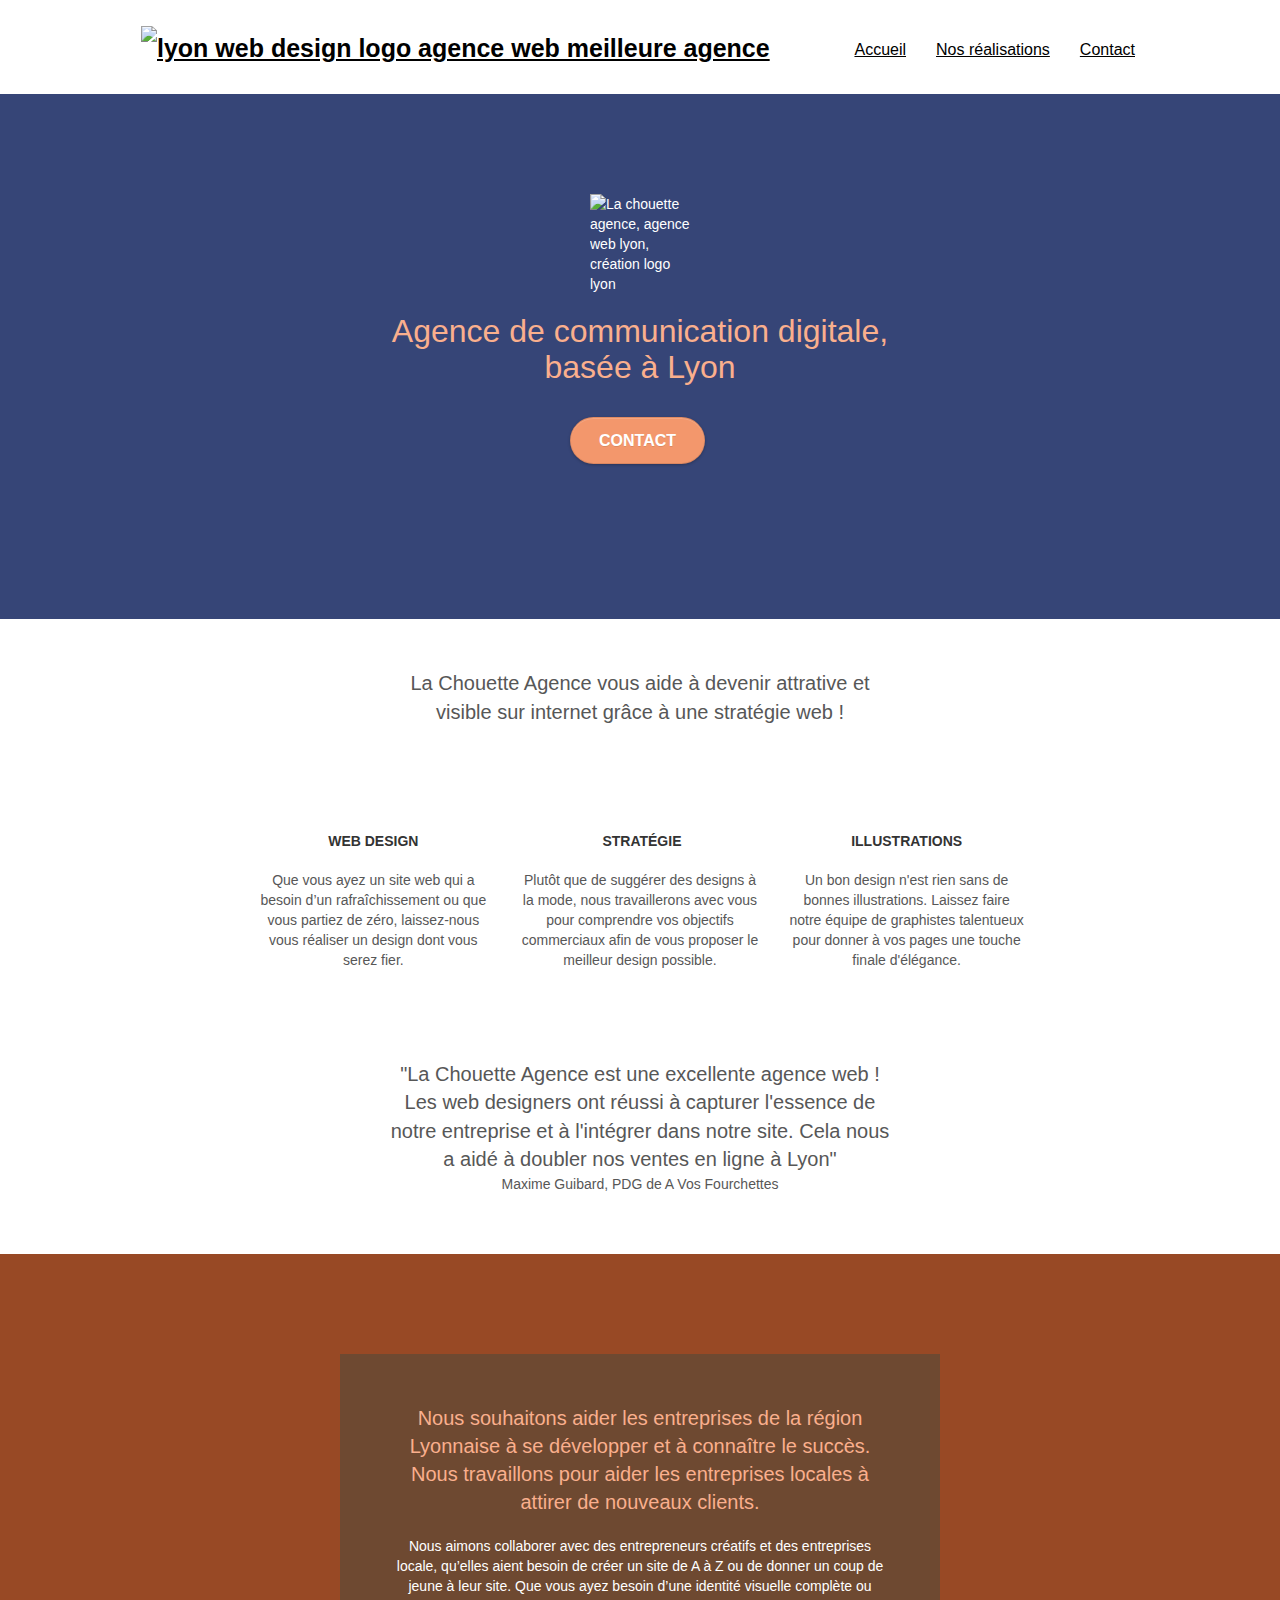
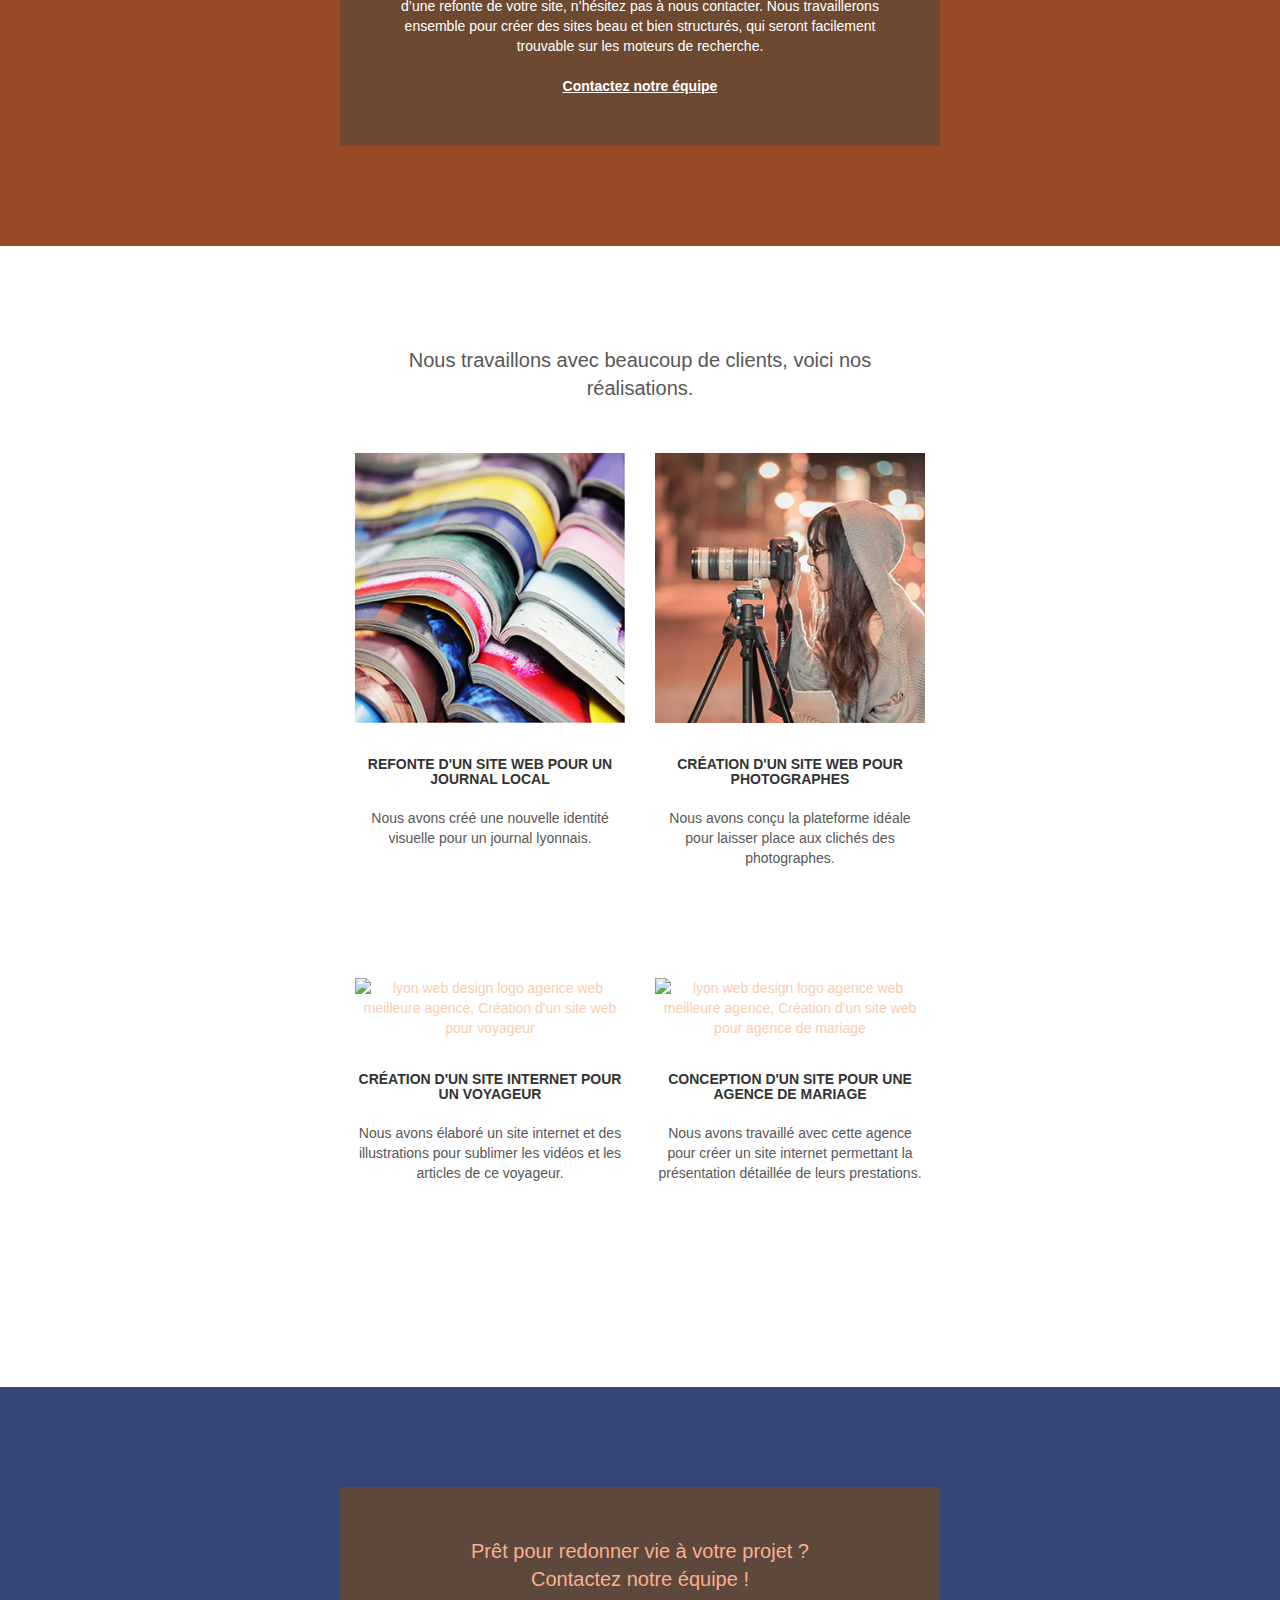
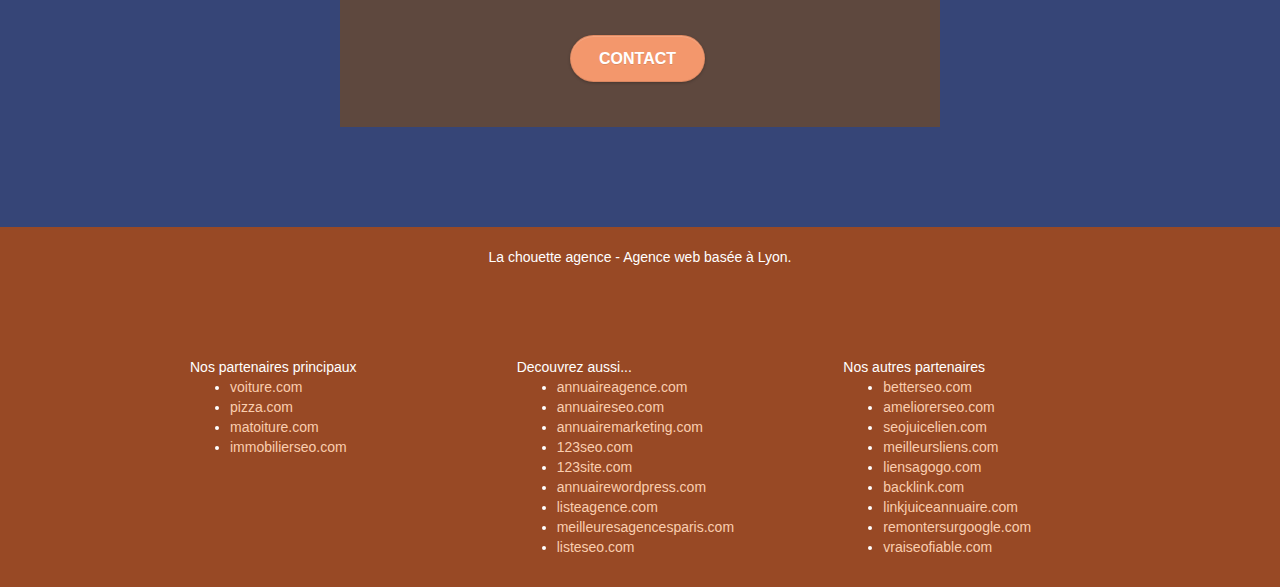
==== commit b81b0229: "Add files via upload" ====
--- a/index.html
+++ b/index.html
@@ -1,5 +1,5 @@
 <!doctype html>
-<html lang="Default">
+<html lang="fr">
 <head>
     <meta charset="utf-8">
     <meta name="keywords" content="seo, google, site web, site internet, agence design lyon, agence design, agence design,agence design,agence design,agence design,agence design,agence design,agence design,agence design">
@@ -51,7 +51,7 @@
 						<a href="#realisation">Nos réalisations</a>
 					</li>
 					<li>
-						<a href="page2.html">Contact</a>
+						<a href="contact.html">Contact</a>
 					</li>
 				</ul>
 			</div>
@@ -70,7 +70,7 @@
 					Agence de communication digitale, basée à Lyon
 				</h1>
 				<div class="text-center">
-					<a href="page2.html" class="btn btn-lg btn-clean btn-rd cta-hero btn-atomic-tangerine" id="cta-hero">Contact</a>
+					<a href="contact.html" class="btn btn-lg btn-clean btn-rd cta-hero btn-atomic-tangerine" id="cta-hero">Contact</a>
 				</div>
 			</div>
 		</div>
@@ -143,7 +143,7 @@
 					Nous souhaitons aider les entreprises de la région Lyonnaise à se développer et à connaître le succès. Nous travaillons pour aider les entreprises locales à attirer de nouveaux clients.<br>
 				</h2>
 				<p class="text-center white">
-					Nous aimons collaborer avec des entrepreneurs créatifs et des entreprises locale, qu’elles aient besoin de créer un site de A à Z ou de donner un coup de jeune à leur site. Que vous ayez besoin d’une identité visuelle complète ou d’une refonte de votre site, n’hésitez pas à nous contacter. Nous travaillerons ensemble pour créer des sites beau et bien structurés, qui seront facilement trouvable sur les moteurs de recherche. <br><br><a class="ltc-white bold-link" href="page2.html">Contactez notre équipe</a><br>
+					Nous aimons collaborer avec des entrepreneurs créatifs et des entreprises locale, qu’elles aient besoin de créer un site de A à Z ou de donner un coup de jeune à leur site. Que vous ayez besoin d’une identité visuelle complète ou d’une refonte de votre site, n’hésitez pas à nous contacter. Nous travaillerons ensemble pour créer des sites beau et bien structurés, qui seront facilement trouvable sur les moteurs de recherche. <br><br><a class="ltc-white bold-link" href="contact.html">Contactez notre équipe</a><br>
 				</p>
 			</div>
 		</div>
@@ -184,7 +184,7 @@
 			</div>
 		</div>
 		<div class="row tight-width-whitespace portfolio-row">
-			<div class="col-sm-6">
+			<div class="imgvoyageur col-sm-6">
 				<a href="#" data-lightbox="img/3.bmp" data-gallery-id="gallery-1" data-caption="Création d'un site internet pour un voyageur" data-frame="snapshot-lb"><img src="img/3.bmp" class="img-responsive portfolio-thumb" alt="lyon web design logo agence web meilleure agence, Création d'un site web pour voyageur"/></a>
 				<h3 class="mg-md text-center">
 					Création d'un site internet pour un voyageur
@@ -217,7 +217,7 @@
 			</h2>
 		
 			<div class="col-sm-12 text-center">
-				<a href="page2.html" class="btn btn-atomic-tangerine btn-clean btn-rd btn-lg cta-hero">Contact</a>
+				<a href="contact.html" class="btn btn-atomic-tangerine btn-clean btn-rd btn-lg cta-hero">Contact</a>
 			</div>
 		</div>
 	</div>
@@ -229,10 +229,10 @@
 	<div class="container bloc-sm">
 		<div class="row">
 			<div class="col-sm-12">
-				<p class="text-center white">
+				<p class="titrefooter text-center white ">
 					La chouette agence - Agence web basée à Lyon.<br>
 				</p>
-				<div class="row row-no-gutters social">
+				<div class="logoreseau row row-no-gutters social">
 					<div class="col-sm-3">
 						<div class="text-center">
 							<a class="social" href="index.html"><span class="fa fa-twitter icon-md"></span></a>
@@ -255,9 +255,9 @@
 					</div>
 					
 				</div>
-				<div class="row">
+				<div class="lienfooter row">
 					<div class="col-sm-4">
-						Nos partenaires
+						Nos partenaires principaux
 							<ul>
 								<li><a href="voiture.com">voiture.com</a></li>
 								<li><a href="pizza.com">pizza.com</a></li>
@@ -280,7 +280,7 @@
 						</ul>
 					</div>
 					<div class="col-sm-4">
-						
+						Nos autres partenaires
 						<ul>
 							<li><a href="betterseo.com">betterseo.com</a></li>
 							<li><a href="ameliorerseo.com">ameliorerseo.com</a></li>
--- a/style.css
+++ b/style.css
@@ -1,1069 +1 @@
-body {
-    margin: 0;
-    padding: 0;
-    background: #FFF;
-    overflow-x: hidden;
-    -webkit-font-smoothing: antialiased;
-    -moz-osx-font-smoothing: grayscale;
-}
-
-.h1page2{
-    color: white;
-}
-
-
-.citation{
-    font-size: 20px;
-    width: 500px;
-    margin: auto;
-}
-
-.h1-page2{
-    color : white;
-}
-
-
-.text-center{
-    font-size: 14px;
-}
-
-a,
-button {
-    transition: all .3s ease-in-out;
-    outline: none!important;
-}
-
-a:hover {
-    text-decoration: none;
-    cursor: pointer;
-}
-
-#page-loading-blocs-notifaction {
-    position: fixed;
-    top: 0;
-    bottom: 0;
-    width: 100%;
-    z-index: 100000;
-    background: #FFFFFF url("img/pageload-spinner.gif") no-repeat center center;
-}
-
-.bloc {
-    clear: both;
-    background: 50% 50% no-repeat;
-    padding: 0 50px;
-    -webkit-background-size: cover;
-    -moz-background-size: cover;
-    -o-background-size: cover;
-    background-size: cover;
-    position: relative;
-}
-
-.bloc .container {
-    padding-left: 0;
-    padding-right: 0;
-}
-
-.bloc-lg {
-    padding: 100px 50px;
-}
-
-.bloc-md {
-    padding: 50px;
-}
-
-.bloc-sm {
-    padding: 20px 50px;
-}
-
-.bg-center,
-.bg-l-edge,
-.bg-r-edge,
-.bg-t-edge,
-.bg-b-edge,
-.bg-tl-edge,
-.bg-bl-edge,
-.bg-tr-edge,
-.bg-br-edge,
-.bg-repeat {
-    -webkit-background-size: auto!important;
-    -moz-background-size: auto!important;
-    -o-background-size: auto!important;
-    background-size: auto!important;
-}
-
-.bg-repeat {
-    background: repeat;
-}
-
-.bg-t-edge {
-    background: top no-repeat;
-}
-
-.bloc-bg-texture::before {
-    content: "";
-    background-size: 2px 2px;
-    position: absolute;
-    top: 0;
-    bottom: 0;
-    left: 0;
-    right: 0;
-    
-}
-
-.texture-paper::before {
-    background: url("img/texture-paper.png");
-    background-size: 280px 280px;
-
-
-}
-
-.b-parallax {
-    background-attachment: fixed;
-}
-
-.d-bloc {
-    color: rgba(255, 255, 255, .7);
-}
-
-.d-bloc button:hover {
-    color: rgba(255, 255, 255, .9);
-}
-
-.d-bloc .icon-round,
-.d-bloc .icon-square,
-.d-bloc .icon-rounded,
-.d-bloc .icon-semi-rounded-a,
-.d-bloc .icon-semi-rounded-b {
-    border-color: rgba(255, 255, 255, .9);
-}
-
-.d-bloc .divider-h span {
-    border-color: rgba(255, 255, 255, .2);
-}
-
-.d-bloc .a-btn,
-.d-bloc .navbar a,
-.d-bloc .navbar-brand,
-.d-bloc a .icon-sm,
-.d-bloc a .icon-md,
-.d-bloc a .icon-lg,
-.d-bloc a .icon-xl,
-.d-bloc h1 a,
-.d-bloc h2 a,
-.d-bloc h3 a,
-.d-bloc h4 a,
-.d-bloc h5 a,
-.d-bloc h6 a,
-.d-bloc p a {
-    color: rgba(255, 255, 255, .6);
-}
-
-.d-bloc .a-btn:hover,
-.d-bloc .navbar a:hover,
-.d-bloc .navbar-brand:hover,
-.d-bloc a:hover .icon-sm,
-.d-bloc a:hover .icon-md,
-.d-bloc a:hover .icon-lg,
-.d-bloc a:hover .icon-xl,
-.d-bloc h1 a:hover,
-.d-bloc h2 a:hover,
-.d-bloc h3 a:hover,
-.d-bloc h4 a:hover,
-.d-bloc h5 a:hover,
-.d-bloc h6 a:hover,
-.d-bloc p a:hover {
-    color: rgba(255, 255, 255, 1);
-}
-
-.d-bloc .navbar-toggle .icon-bar {
-    background: rgba(255, 255, 255, 1);
-}
-
-.d-bloc .btn-wire,
-.d-bloc .btn-wire:hover {
-    color: rgba(255, 255, 255, 1);
-    border-color: rgba(255, 255, 255, 1);
-}
-
-.d-bloc .panel {
-    color: rgba(0, 0, 0, .5);
-}
-
-.d-bloc .panel button:hover {
-    color: rgba(0, 0, 0, .7);
-}
-
-.d-bloc .panel icon {
-    border-color: rgba(0, 0, 0, .7);
-}
-
-.d-bloc .panel .divider-h span {
-    border-color: rgba(0, 0, 0, .1);
-}
-
-.d-bloc .panel .a-btn {
-    color: rgba(0, 0, 0, .6);
-}
-
-.d-bloc .panel .a-btn:hover {
-    color: rgba(0, 0, 0, 1);
-}
-
-.d-bloc .panel .btn-wire,
-.d-bloc .panel .btn-wire:hover {
-    color: rgba(0, 0, 0, .7);
-    border-color: rgba(0, 0, 0, .3);
-}
-
-.d-bloc .panel,
-.l-bloc {
-    color: rgba(0, 0, 0, .5);
-}
-
-.d-bloc .panel button:hover,
-.l-bloc button:hover {
-    color: rgba(0, 0, 0, .7);
-}
-
-.l-bloc .icon-round,
-.l-bloc .icon-square,
-.l-bloc .icon-rounded,
-.l-bloc .icon-semi-rounded-a,
-.l-bloc .icon-semi-rounded-b {
-    border-color: rgba(0, 0, 0, .7);
-}
-
-.d-bloc .panel .divider-h span,
-.l-bloc .divider-h span {
-    border-color: rgba(0, 0, 0, .1);
-}
-
-.d-bloc .panel .a-btn,
-.l-bloc .a-btn,
-.l-bloc .navbar a,
-.l-bloc .navbar-brand,
-.l-bloc a .icon-sm,
-.l-bloc a .icon-md,
-.l-bloc a .icon-lg,
-.l-bloc a .icon-xl,
-.l-bloc h1 a,
-.l-bloc h2 a,
-.l-bloc h3 a,
-.l-bloc h4 a,
-.l-bloc h5 a,
-.l-bloc h6 a,
-.l-bloc p a {
-    color: rgba(0, 0, 0, .6);
-}
-
-.d-bloc .panel .a-btn:hover,
-.l-bloc .a-btn:hover,
-.l-bloc .navbar a:hover,
-.l-bloc .navbar-brand:hover,
-.l-bloc a:hover .icon-sm,
-.l-bloc a:hover .icon-md,
-.l-bloc a:hover .icon-lg,
-.l-bloc a:hover .icon-xl,
-.l-bloc h1 a:hover,
-.l-bloc h2 a:hover,
-.l-bloc h3 a:hover,
-.l-bloc h4 a:hover,
-.l-bloc h5 a:hover,
-.l-bloc h6 a:hover,
-.l-bloc p a:hover {
-    color: rgba(0, 0, 0, 1);
-}
-
-.l-bloc .navbar-toggle .icon-bar {
-    color: rgba(0, 0, 0, .6);
-}
-
-.d-bloc .panel .btn-wire,
-.d-bloc .panel .btn-wire:hover,
-.l-bloc .btn-wire,
-.l-bloc .btn-wire:hover {
-    color: rgba(0, 0, 0, .7);
-    border-color: rgba(0, 0, 0, .3);
-}
-
-.voffset {
-    margin-top: 30px;
-}
-
-.voffset-lg {
-    margin-top: 80px;
-}
-
-.row-no-gutters {
-    margin-right: 0;
-    margin-left: 0;
-}
-
-.row.row-no-gutters > [class^="col-"],
-.row.row-no-gutters > [class*=" col-"] {
-    padding-right: 0;
-    padding-left: 0;
-}
-
-#bloc-1-hero h1 {
-    font-size: 32px;
-}
-
-.navbar {
-    margin-bottom: 0;
-    z-index: 1;
-}
-
-.navbar-brand {
-    height: auto;
-    padding: 3px 15px;
-    font-size: 25px;
-    font-weight: normal;
-    font-weight: 600;
-    line-height: 44px;
-}
-
-.navbar-brand img {
-    max-height: 200px;
-    margin: 0 5px 0 0;
-    display: inline;
-}
-
-.navbar-brand img[src$=svg] {
-    min-width: 100px;
-}
-
-.nav-center .navbar-brand img {
-    margin: 0;
-}
-
-.navbar .nav {
-    padding-top: 2px;
-    margin-right: -16px;
-    float: right;
-    z-index: 1;
-}
-
-.nav > li {
-    float: left;
-    margin-top: 4px;
-    font-size: 16px;
-}
-
-.navbar-nav .open .dropdown-menu > li > a {
-    text-align: inherit;
-}
-
-.nav > li a:hover,
-.nav > li a:focus {
-    background: transparent;
-}
-
-.navbar-toggle {
-    margin: 10px 10px 0 0;
-    border: 0px;
-}
-
-.navbar-toggle:hover {
-    background: transparent!important;
-}
-
-.navbar-toggle .icon-bar {
-    background-color: rgba(0, 0, 0, .5);
-    width: 26px;
-}
-
-.nav-invert .navbar .nav {
-    float: left;
-}
-
-.nav-invert .navbar-header,
-.nav-invert .navbar-brand {
-    float: right;
-    position: relative;
-    z-index: 2;
-}
-
-@media (min-width: 768px) {
-    .site-navigation {
-        position: absolute;
-        top: 50%;
-        right: 20px;
-        transform: translate(0, -50%);
-        -webkit-transform: translateY(-50%);
-    }
-    .nav > li .dropdown-menu a,
-    .nav > li .dropdown-menu a:hover {
-        color: #484848;
-    }
-    .nav-invert .site-navigation {
-        left: 0;
-        right: 0;
-    }
-    .nav-center {
-        text-align: center;
-    }
-    .nav-center .navbar-header {
-        width: 100%;
-    }
-    .nav-center .navbar-header,
-    .nav-center .navbar-brand,
-    .nav-center .nav > li {
-        float: none;
-        display: inline-block;
-    }
-    .nav-center .site-navigation {
-        position: relative;
-        width: 100%;
-        right: 0;
-        margin-right: 0px;
-        margin-top: 20px;
-    }
-    .nav-center.mini-nav .navbar-toggle {
-        float: none;
-        margin: 10px auto 0;
-    }
-}
-
-.nav > li > .dropdown a {
-    background: none!important;
-    display: block;
-    padding: 14px 15px;
-}
-
-nav .caret {
-    margin: 0 5px;
-}
-
-.dropdown-menu .dropdown-menu {
-    top: -8px;
-    left: 100%;
-}
-
-.dropdown-menu .dropmenu-flow-right {
-    top: 100%;
-    left: 0;
-    margin-left: -1px;
-    border-top-left-radius: 0;
-    border-top-right-radius: 0;
-}
-
-.dropdown-menu .dropdown span {
-    border: 4px solid black;
-    border-top-color: transparent;
-    border-right-color: transparent;
-    border-bottom-color: transparent;
-    margin: 6px -5px 0 0!important;
-    float: right;
-}
-
-.mg-md {
-    margin-top: 10px;
-    margin-bottom: 20px;
-}
-
-.mg-lg {
-    margin-top: 10px;
-    margin-bottom: 40px;
-}
-
-.btn {
-    margin: 0 5px 5px 0;
-}
-
-.btn.pull-right {
-    margin: 0 0 5px 5px;
-}
-
-.btn-d,
-.btn-d:hover,
-.btn-d:focus {
-    color: #FFF;
-    background: rgba(0, 0, 0, .3);
-}
-
-button {
-    outline: none!important;
-}
-
-.btn-rd {
-    border-radius: 40px;
-}
-
-.btn-clean {
-    border: 1px solid rgba(0, 0, 0, .08);
-    border-bottom-color: rgba(0, 0, 0, .1);
-    text-shadow: 0 1px 0 rgba(0, 0, 1, .1);
-    box-shadow: 0 1px 3px rgba(0, 0, 1, .25), inset 0 1px 0 0 rgba(255, 255, 255, .15);
-}
-
-.icon-md {
-    font-size: 30px!important;
-}
-
-.icon-lg {
-    font-size: 60px!important;
-}
-
-.sm-shadow {
-    text-shadow: 0 1px 2px rgba(0, 0, 0, .3);
-}
-
-.panel-sq,
-.panel-sq .panel-heading,
-.panel-sq .panel-footer {
-    border-radius: 0;
-}
-
-.panel-rd {
-    border-radius: 30px;
-}
-
-.panel-rd .panel-heading {
-    border-radius: 29px 29px 0 0;
-}
-
-.panel-rd .panel-footer {
-    border-radius: 0 0 29px 29px;
-}
-
-.form-control {
-    border-color: rgba(0, 0, 0, .1);
-    box-shadow: none;
-}
-
-.scrollToTop {
-    width: 40px;
-    height: 40px;
-    position: fixed;
-    bottom: 20px;
-    right: 20px;
-    opacity: 0;
-    z-index: 500;
-    transition: all .3s ease-in-out;
-}
-
-.scrollToTop span {
-    margin-top: 6px;
-}
-
-.showScrollTop {
-    font-size: 14px;
-    opacity: 1;
-}
-
-a[data-lightbox] {
-    position: relative;
-    display: block;
-    text-align: center;
-}
-
-a[data-lightbox]:hover::before {
-    content: "+";
-    font-family: "HelveticaNeue-Light", "Helvetica Neue Light", "Helvetica Neue", Helvetica, Arial;
-    font-size: 32px;
-    width: 50px;
-    height: 50px;
-    margin-left: -25px;
-    border-radius: 50%;
-    background: rgba(0, 0, 0, .6);
-    color: #FFF;
-    font-weight: 100;
-    z-index: 1;
-    position: absolute;
-    top: 50%;
-    transform: translateY(-50%);
-    -webkit-transform: translateY(-50%);
-}
-
-a[data-lightbox]:hover img {
-    opacity: 0.6;
-    -webkit-animation-fill-mode: none;
-    animation-fill-mode: none;
-}
-
-#lightbox-modal {
-    display: flex;
-    align-items: center;
-}
-
-#lightbox-modal .modal-dialog {
-    width: 90%;
-    max-width: 900px;
-    margin: 0 auto 0;
-}
-
-#lightbox-modal .modal-dialog img {
-    max-height: 90vh;
-    margin: 0 auto;
-}
-
-.lightbox-caption {
-    padding: 20px;
-    color: #FFF;
-    background: rgba(0, 0, 0, .5);
-    position: absolute;
-    left: 15px;
-    right: 15px;
-    bottom: 5px;
-}
-
-.close-lightbox {
-    color: #FFF;
-    font-size: 30px;
-    position: absolute;
-    top: 20px;
-    right: 20px;
-    z-index: 20;
-    background: rgba(0, 0, 0, .5);
-    border: none;
-    line-height: 30px;
-    padding: 0 9px 5px;
-    opacity: 0.3;
-}
-
-.close-lightbox:hover,
-.next-lightbox:hover,
-.prev-lightbox:hover {
-    opacity: 1.0;
-    color: #FFF;
-}
-
-.next-lightbox,
-.prev-lightbox {
-    font-size: 20px;
-    color: rgba(255, 255, 255, .9);
-    background: rgba(0, 0, 0, .5);
-    transition: all .2s ease-in-out;
-    position: absolute;
-    top: 45%;
-    z-index: 1;
-    opacity: 0.4;
-}
-
-.next-lightbox {
-    padding: 6px 8px 1px 13px;
-    right: 25px;
-}
-
-.prev-lightbox {
-    padding: 6px 13px 1px 10px;
-    left: 25px;
-}
-
-.snapshot-lb .modal-body {
-    padding-bottom: 45px;
-}
-
-.snapshot-lb .lightbox-caption {
-    padding: 0;
-    color: rgba(0, 0, 0, .5);
-    background: none;
-}
-
-h1,
-h2,
-h3,
-h4,
-h5,
-h6,
-p,
-label,
-.btn,
-a {
-    font-family: "helvetica";
-    font-weight: 400;
-    color: #575757!important;
-}
-
-.container {
-    max-width: 1000px;
-}
-
-.hero-bloc-text {
-    font-size: 38px;
-}
-
-.hero-bloc-text-sub {
-    font-size: 36px;
-}
-
-.statement-bloc-text {
-    line-height: 26px;
-    font-style: italic;
-    font-size: 20px;
-    text-align: center;
-    font-weight: lighter;
-    max-width: 520px;
-    margin: auto auto auto auto;
-}
-
-p {
-    font-size: 11px;
-}
-
-.tight-width-whitespace {
-    max-width: 600px;
-    padding-bottom: 50px;
-    margin: auto auto auto auto;
-}
-
-.h1 {
-    font-size: 20px;
-    font-family: "Open Sans";
-}
-
-.cta-hero {
-    margin-top: 22px;
-    color: #FFFFFF!important;
-    text-transform: uppercase;
-    padding: 12px 28px 12px 28px;
-    font-size: 16px;
-    font-weight: 700;
-}
-
-.social {
-    max-width: 400px;
-    margin: auto;
-    height: 80px;
-    padding-top: 15px;
-}
-
-h2 {
-    font-size: 22px;
-    line-height: 1.4em;
-}
-
-h3 {
-    font-size: 15px;
-    text-transform: uppercase;
-    font-weight: 700;
-    color: #333333!important;
-}
-
-.med-width-whitespace {
-    max-width: 800px;
-    margin: auto auto auto auto;
-    box-shadow: 0px 0px 0px #000000;
-}
-
-h1 {
-    color: #333333!important;
-}
-
-h4 {
-    color: #333333!important;
-}
-
-.icons {
-    margin-bottom: 14px;
-    margin-top: 24px;
-}
-
-.white {
-    color: #FFFFFF!important;
-}
-
-.portfolio-thumb {
-    margin-bottom: 24px;
-}
-
-.portfolio-row {
-    margin-bottom: 44px;
-    margin-top: 50px;
-}
-
-.avatar {
-    box-shadow: 0px 4px 9px rgba(0, 0, 0, 0.3);
-}
-
-.black-background {
-    background-color: rgba(102, 73, 52, 0.836);
-    padding: 40px 40px 40px 40px;
-}
-
-.bold-link {
-    font-weight: 900;
-    text-decoration: underline!important;
-}
-
-.bgc-white {
-    background-color: #FFFFFF;
-}
-
-.bgc-dark-slate-blue {
-    background-color: #364577;
-}
-
-.bgc-atomic-tangerine {
-    background-color: #F3976C;
-}
-
-.tc-white {
-    color: #F3976C!important;
-    font-size: 20px;
-}
-
-.btn-atomic-tangerine {
-    background: #F3976C;
-    color: #FFFFFF!important;
-}
-
-.btn-atomic-tangerine:hover {
-    background: #c27956!important;
-    color: #FFFFFF!important;
-}
-
-.ltc-white {
-    color: #FFFFFF!important;
-}
-
-.ltc-white:hover {
-    color: #cccccc!important;
-}
-
-.ltc-atomic-tangerine {
-    color: #F3976C!important;
-}
-
-.ltc-atomic-tangerine:hover {
-    color: #c27956!important;
-}
-
-.icon-dark-slate-blue {
-    color: #364577!important;
-    border-color: #364577!important;
-}
-
-.bg-dots-bg {
-    background-image: url("img/dots-bg.png");
-}
-
-.bg-lines-h2-bg {
-    background-image: url("img/lines-h2-bg.png");
-}
-
-.bg-banniere {
-    background-image: url("img/la-chouette-agence-banniere.jpg");
-    
-}
-
-.bg-presentation {
-    background-image: url("img/image-de-presentation.bmp");
-}
-
-@media (max-width: 1024px) {
-    .bloc {
-        padding-left: 20px;
-        padding-right: 20px;
-    }
-    .bloc.full-width-bloc,
-    .bloc-tile-2.full-width-bloc .container,
-    .bloc-tile-3.full-width-bloc .container,
-    .bloc-tile-4.full-width-bloc .container {
-        padding-left: 0;
-        padding-right: 0;
-    }
-}
-
-@media (max-width: 992px) and (min-width: 768px) {
-    .navbar .nav {
-        max-width: 80%
-    }
-    .nav-center.navbar .nav {
-        max-width: 100%
-    }
-}
-
-@media only screen and (min-device-width: 768px) and (max-device-width: 1024px) and (orientation: landscape) {
-    .b-parallax {
-        background-attachment: scroll;
-    }
-}
-
-@media only screen and (min-device-width: 1024px) and (max-device-width: 1366px) and (-webkit-min-device-pixel-ratio: 1.5) {
-    .b-parallax {
-        background-attachment: scroll;
-    }
-}
-
-@media (max-width: 991px) {
-    .container {
-        width: 100%;
-    }
-    .b-parallax {
-        background-attachment: scroll;
-    }
-    .page-container,
-    #hero-bloc {
-        overflow-x: hidden;
-        position: relative;
-    }
-    .bloc {
-        padding-left: constant(safe-area-inset-left);
-        padding-right: constant(safe-area-inset-right);
-    }
-    .bloc-group,
-    .bloc-group .bloc {
-        display: block;
-        width: 100%;
-    }
-    .bloc-fill-screen .fill-bloc-top-edge,
-    .bloc-fill-screen .fill-bloc-bottom-edge {
-        padding: 0 20px;
-        padding-left: constant(safe-area-inset-left);
-        padding-right: constant(safe-area-inset-right);
-    }
-}
-
-@media (max-width: 767px) {
-    .page-container {
-        overflow-x: hidden;
-        position: relative;
-    }
-    h1,
-    h2,
-    h3,
-    h4,
-    h5,
-    h6,
-    p,
-    #disqus_thread {
-        padding-left: 10px!important;
-        padding-right: 10px!important;
-    }
-    .b-parallax {
-        background-attachment: scroll;
-    }
-    .navbar .nav {
-        padding-top: 0;
-        border-top: 1px solid rgba(0, 0, 0, .2);
-        float: none!important;
-    }
-    .navbar.row {
-        margin-left: 0;
-        margin-right: 0;
-    }
-    .site-navigation {
-        position: inherit;
-        transform: none;
-        -webkit-transform: none;
-        -ms-transform: none;
-    }
-    .nav > li {
-        margin-top: 0;
-        border-bottom: 1px solid rgba(0, 0, 0, .1);
-        background: rgba(0, 0, 0, .05);
-        text-align: left;
-        padding-left: 15px;
-        width: 100%;
-    }
-    .nav > li:hover {
-        background: rgba(0, 0, 0, .08);
-    }
-    .dropdown .dropdown a .caret {
-        float: none;
-        margin: 5px 0 0 10px!important;
-        border: 4px solid black;
-        border-bottom-color: transparent;
-        border-right-color: transparent;
-        border-left-color: transparent;
-    }
-    #hero-bloc .navbar .nav {
-        background: rgba(0, 0, 0, .8);
-    }
-    #hero-bloc .navbar .nav a {
-        color: rgba(255, 255, 255, .6);
-    }
-    .hero {
-        padding: 50px 0;
-    }
-    .hero-nav {
-        left: -1px;
-        right: -1px;
-    }
-    .navbar-collapse {
-        padding: 0;
-        overflow-x: hidden;
-        -webkit-box-shadow: none;
-        box-shadow: none;
-    }
-    .navbar-brand img {
-        max-height: 40px;
-        width: auto;
-    }
-    .nav-invert .navbar-header {
-        float: none;
-        width: 100%;
-    }
-    .nav-invert .navbar-toggle {
-        float: left;
-        margin-left: 10px;
-    }
-    .bloc {
-        padding-left: 0;
-        padding-right: 0;
-    }
-    .bloc-xxl,
-    .bloc-xl,
-    .bloc-lg {
-        padding: 40px 0;
-    }
-    .bloc-sm,
-    .bloc-md {
-        padding-left: 0;
-        padding-right: 0;
-    }
-    .bloc-tile-2 .container,
-    .bloc-tile-3 .container,
-    .bloc-tile-4 .container,
-    .bloc-fill-screen .fill-bloc-top-edge,
-    .bloc-fill-screen .fill-bloc-bottom-edge {
-        padding-left: 0;
-        padding-right: 0;
-    }
-    .a-block {
-        padding: 0 10px;
-    }
-    .btn-dwn {
-        display: none;
-    }
-    .voffset {
-        margin-top: 5px;
-    }
-    .voffset-md {
-        margin-top: 20px;
-    }
-    .voffset-lg {
-        margin-top: 30px;
-    }
-    form {
-        padding: 5px;
-    }
-    .close-lightbox {
-        display: inline-block;
-    }
-    .blocsapp-device-iphone5 {
-        background-size: 216px 425px;
-        padding-top: 60px;
-        width: 216px;
-        height: 425px;
-    }
-    .blocsapp-device-iphone5 img {
-        width: 180px;
-        height: 320px;
-    }
-}
-
-@media (max-width: 400px) {
-    .bloc {
-        padding-left: 0;
-        padding-right: 0;
-    }
-}
-
-@media (max-width: 767px) {
-    .bloc-mob-center-text {
-        text-align: center;
-    }
-}+body{margin:0;padding:0;background:#FFF;overflow-x:hidden;-webkit-font-smoothing:antialiased;-moz-osx-font-smoothing:grayscale}.logoreseau{display:grid;grid-template-columns:repeat(6,1fr)}.h1page2{color:#fff}.fa-twitter,.fa-facebook,.fa-dribbble,.fa-instagram{transform:scale(1);transition-property:transform;transition-duration:0.3s}.fa-twitter:hover,.fa-facebook:hover,.fa-dribbble:hover,.fa-instagram:hover{transform:scale(1.1)}.citation{font-size:20px;width:500px;margin:auto}.h1-page2{color:#fff}.text-center{font-size:14px}a,button{transition:all .3s ease-in-out;outline:none!important}a:hover{cursor:pointer}#page-loading-blocs-notifaction{position:fixed;top:0;bottom:0;width:100%;z-index:100000;background:#FFF url(img/pageload-spinner.gif) no-repeat center center}.bloc{clear:both;background:50% 50% no-repeat;padding:0 50px;-webkit-background-size:cover;-moz-background-size:cover;-o-background-size:cover;background-size:cover;position:relative}.bloc .container{padding-left:0;padding-right:0}.bloc-lg{padding:100px 50px}.bloc-md{padding:50px}.bloc-sm{padding:20px 50px}.bg-center,.bg-l-edge,.bg-r-edge,.bg-t-edge,.bg-b-edge,.bg-tl-edge,.bg-bl-edge,.bg-tr-edge,.bg-br-edge,.bg-repeat{-webkit-background-size:auto!important;-moz-background-size:auto!important;-o-background-size:auto!important;background-size:auto!important}.bg-repeat{background:repeat}.bg-t-edge{background:top no-repeat}.bloc-bg-texture::before{content:"";background-size:2px 2px;position:absolute;top:0;bottom:0;left:0;right:0}.texture-paper::before{background:url(img/texture-paper.png);background-size:280px 280px}.b-parallax{background-attachment:fixed}.d-bloc{color:rgb(255,255,255)}.d-bloc button:hover{color:rgba(255,255,255,.9)}.d-bloc .icon-round,.d-bloc .icon-square,.d-bloc .icon-rounded,.d-bloc .icon-semi-rounded-a,.d-bloc .icon-semi-rounded-b{border-color:rgba(255,255,255,.9)}.d-bloc .divider-h span{border-color:rgba(255,255,255,.2)}.d-bloc .a-btn,.d-bloc .navbar a,.d-bloc .navbar-brand,.d-bloc a .icon-sm,.d-bloc a .icon-md,.d-bloc a .icon-lg,.d-bloc a .icon-xl,.d-bloc h1 a,.d-bloc h2 a,.d-bloc h3 a,.d-bloc h4 a,.d-bloc h5 a,.d-bloc h6 a,.d-bloc p a{color:rgba(255,255,255,.6)}.d-bloc .a-btn:hover,.d-bloc .navbar a:hover,.d-bloc .navbar-brand:hover,.d-bloc a:hover .icon-sm,.d-bloc a:hover .icon-md,.d-bloc a:hover .icon-lg,.d-bloc a:hover .icon-xl,.d-bloc h1 a:hover,.d-bloc h2 a:hover,.d-bloc h3 a:hover,.d-bloc h4 a:hover,.d-bloc h5 a:hover,.d-bloc h6 a:hover,.d-bloc p a:hover{color:rgba(255,255,255,1)}.d-bloc .navbar-toggle .icon-bar{background:rgba(255,255,255,1)}.d-bloc .btn-wire,.d-bloc .btn-wire:hover{color:rgba(255,255,255,1);border-color:rgba(255,255,255,1)}.d-bloc .panel{color:rgba(0,0,0,.5)}.d-bloc .panel button:hover{color:rgba(0,0,0,.7)}.d-bloc .panel icon{border-color:rgba(0,0,0,.7)}.d-bloc .panel .divider-h span{border-color:rgba(0,0,0,.1)}.d-bloc .panel .a-btn{color:rgba(0,0,0,.6)}.d-bloc .panel .a-btn:hover{color:rgba(0,0,0,1)}.d-bloc .panel .btn-wire,.d-bloc .panel .btn-wire:hover{color:rgba(0,0,0,.7);border-color:rgba(0,0,0,.3)}.d-bloc .panel,.l-bloc{color:rgba(0,0,0,.5)}.d-bloc .panel button:hover,.l-bloc button:hover{color:rgba(0,0,0,.7)}.l-bloc .icon-round,.l-bloc .icon-square,.l-bloc .icon-rounded,.l-bloc .icon-semi-rounded-a,.l-bloc .icon-semi-rounded-b{border-color:rgba(0,0,0,.7)}.d-bloc .panel .divider-h span,.l-bloc .divider-h span{border-color:rgba(0,0,0,.1)}.d-bloc .panel .a-btn,.l-bloc .a-btn,.l-bloc .navbar a,.l-bloc .navbar-brand,.l-bloc a .icon-sm,.l-bloc a .icon-md,.l-bloc a .icon-lg,.l-bloc a .icon-xl,.l-bloc h1 a,.l-bloc h2 a,.l-bloc h3 a,.l-bloc h4 a,.l-bloc h5 a,.l-bloc h6 a,.l-bloc p a{color:rgb(0,0,0)}.d-bloc .panel .a-btn,.l-bloc .a-btn,.l-bloc .navbar a,.l-bloc .navbar-brand,.l-bloc a .icon-sm,.l-bloc a .icon-md,.l-bloc a .icon-lg,.l-bloc a .icon-xl,.l-bloc h1 a,.l-bloc h2 a,.l-bloc h3 a,.l-bloc h4 a,.l-bloc h5 a,.l-bloc h6 a,.l-bloc a:hover{text-decoration:underline}.d-bloc .panel .a-btn:hover,.l-bloc .a-btn:hover,.l-bloc .navbar a:hover,.l-bloc .navbar-brand:hover,.l-bloc a:hover .icon-sm,.l-bloc a:hover .icon-md,.l-bloc a:hover .icon-lg,.l-bloc a:hover .icon-xl,.l-bloc h1 a:hover,.l-bloc h2 a:hover,.l-bloc h3 a:hover,.l-bloc h4 a:hover,.l-bloc h5 a:hover,.l-bloc h6 a:hover,.l-bloc p a:hover{color:rgba(0,0,0,1)}.l-bloc .navbar-toggle .icon-bar{color:rgba(0,0,0,.6)}.d-bloc .panel .btn-wire,.d-bloc .panel .btn-wire:hover,.l-bloc .btn-wire,.l-bloc .btn-wire:hover{color:rgba(0,0,0,.7);border-color:rgba(0,0,0,.3)}.voffset{margin-top:30px}.voffset-lg{margin-top:80px}.row-no-gutters{margin-right:0;margin-left:0}.row.row-no-gutters>[class^="col-"],.row.row-no-gutters>[class*=" col-"]{padding-right:0;padding-left:0}#bloc-1-hero h1{font-size:32px}.navbar{margin-bottom:0;z-index:1}.navbar-brand{height:auto;padding:3px 15px;font-size:25px;font-weight:400;font-weight:600;line-height:44px}.navbar-brand img{max-height:200px;margin:0 5px 0 0;display:inline}.navbar-brand img[src$=svg]{min-width:100px}.nav-center .navbar-brand img{margin:0}.navbar .nav{padding-top:2px;margin-right:-16px;float:right;z-index:1}.nav>li{float:left;margin-top:4px;font-size:16px}.navbar-nav .open .dropdown-menu>li>a{text-align:inherit}.nav>li a:hover,.nav>li a:focus{background:transparent}.navbar-toggle{margin:10px 10px 0 0;border:0}.navbar-toggle:hover{background:transparent!important}.navbar-toggle .icon-bar{background-color:rgba(0,0,0,.5);width:26px}.nav-invert .navbar .nav{float:left}.nav-invert .navbar-header,.nav-invert .navbar-brand{float:right;position:relative;z-index:2}@media (min-width:768px){.site-navigation{position:absolute;top:50%;right:20px;transform:translate(0,-50%);-webkit-transform:translateY(-50%)}.nav>li .dropdown-menu a,.nav>li .dropdown-menu a:hover{color:#fff}.nav-invert .site-navigation{left:0;right:0}.nav-center{text-align:center}.nav-center .navbar-header{width:100%}.nav-center .navbar-header,.nav-center .navbar-brand,.nav-center .nav>li{float:none;display:inline-block}.nav-center .site-navigation{position:relative;width:100%;right:0;margin-right:0;margin-top:20px}.nav-center.mini-nav .navbar-toggle{float:none;margin:10px auto 0}.lienfooter{padding-left:5%}.logoreseau{display:grid}}.nav>li>.dropdown a{background:none!important;display:block;padding:14px 15px}nav .caret{margin:0 5px}.dropdown-menu .dropdown-menu{top:-8px;left:100%}.dropdown-menu .dropmenu-flow-right{top:100%;left:0;margin-left:-1px;border-top-left-radius:0;border-top-right-radius:0}.dropdown-menu .dropdown span{border:4px solid #000;border-top-color:transparent;border-right-color:transparent;border-bottom-color:transparent;margin:6px -5px 0 0!important;float:right}.mg-md{margin-top:10px;margin-bottom:20px}.mg-lg{margin-top:10px;margin-bottom:40px}.btn{margin:0 5px 5px 0}.btn.pull-right{margin:0 0 5px 5px}.btn-d,.btn-d:hover,.btn-d:focus{color:#FFF;background:rgba(0,0,0,.3)}button{outline:none!important}.btn-rd{border-radius:40px}.btn-clean{border:1px solid rgba(0,0,0,.08);border-bottom-color:rgba(0,0,0,.1);text-shadow:0 1px 0 rgba(0,0,1,.1);box-shadow:0 1px 3px rgba(0,0,1,.25),inset 0 1px 0 0 rgba(255,255,255,.15)}.icon-md{font-size:30px!important}.icon-lg{font-size:60px!important}.sm-shadow{text-shadow:0 1px 2px rgba(0,0,0,.3)}.panel-sq,.panel-sq .panel-heading,.panel-sq .panel-footer{border-radius:0}.panel-rd{border-radius:30px}.panel-rd .panel-heading{border-radius:29px 29px 0 0}.panel-rd .panel-footer{border-radius:0 0 29px 29px}.form-control{border-color:rgba(0,0,0,.1);box-shadow:none}.scrollToTop{width:40px;height:40px;position:fixed;bottom:20px;right:20px;opacity:0;z-index:500;transition:all .3s ease-in-out}.scrollToTop span{margin-top:6px}.showScrollTop{font-size:14px;opacity:1}a[data-lightbox]{position:relative;display:block;text-align:center}a[data-lightbox]:hover::before{content:"+";font-family:"HelveticaNeue-Light","Helvetica Neue Light","Helvetica Neue",Helvetica,Arial;font-size:32px;width:50px;height:50px;margin-left:40%;border-radius:50%;background:rgba(0,0,0,.6);color:#FFF;font-weight:100;z-index:1;position:absolute;top:50%;transform:translateY(-50%);-webkit-transform:translateY(-50%)}a[data-lightbox]:hover img{opacity:.6;-webkit-animation-fill-mode:none;animation-fill-mode:none}#lightbox-modal{display:flex;align-items:center}#lightbox-modal .modal-dialog{width:90%;max-width:900px;margin:0 auto 0}#lightbox-modal .modal-dialog img{max-height:90vh;margin:0 auto}.lightbox-caption{padding:20px;color:#FFF;background:rgba(0,0,0,.5);position:absolute;left:15px;right:15px;bottom:5px}.close-lightbox{color:#FFF;font-size:30px;position:absolute;top:20px;right:20px;z-index:20;background:rgba(0,0,0,.5);border:none;line-height:30px;padding:0 9px 5px;opacity:.3}.close-lightbox:hover,.next-lightbox:hover,.prev-lightbox:hover{opacity:1;color:#FFF}.next-lightbox,.prev-lightbox{font-size:20px;color:rgba(255,255,255,.9);background:rgba(0,0,0,.5);transition:all .2s ease-in-out;position:absolute;top:45%;z-index:1;opacity:.4}.next-lightbox{padding:6px 8px 1px 13px;right:25px}.prev-lightbox{padding:6px 13px 1px 10px;left:25px}.snapshot-lb .modal-body{padding-bottom:45px}.snapshot-lb .lightbox-caption{padding:0;color:rgba(0,0,0,.5);background:none}h1,h2,h3,h4,h5,h6,p,label,.btn,a{font-family:"helvetica";font-weight:400;color:#575757}a{font-family:"helvetica";font-weight:400;color:#faceaf}a:hover{font-family:"helvetica";font-weight:400;color:#fff}a:focus{font-family:"helvetica";font-weight:400;color:#fff}a:active{font-family:"helvetica";font-weight:400;color:#fff}.container{max-width:1000px}.hero-bloc-text{font-size:38px}.hero-bloc-text-sub{font-size:36px}.statement-bloc-text{line-height:26px;font-style:italic;font-size:20px;text-align:center;font-weight:lighter;max-width:520px;margin:auto auto auto auto}p{font-size:11px}.tight-width-whitespace{max-width:600px;padding-bottom:50px;margin:auto auto auto auto}.h1{font-size:20px;font-family:"Open Sans"}.cta-hero{margin-top:22px;color:#FFFFFF!important;text-transform:uppercase;padding:12px 28px 12px 28px;font-size:16px;font-weight:700}.social{max-width:400px;margin:auto;height:80px;padding-top:15px}h2{font-size:22px;line-height:1.4em}h3{font-size:15px;text-transform:uppercase;font-weight:700;color:#333333!important}.med-width-whitespace{max-width:800px;margin:auto auto auto auto;box-shadow:0 0 0 #000}h1{color:#333333!important}h4{color:#333333!important}.icons{margin-bottom:14px;margin-top:24px}.white{color:#FFFFFF!important}.portfolio-thumb{margin-bottom:24px}.portfolio-row{margin-bottom:44px;margin-top:50px}.avatar{box-shadow:0 4px 9px rgba(0,0,0,.3)}.black-background{background-color:rgba(102,73,52,.836);padding:40px 40px 40px 40px}.bold-link{font-weight:900;text-decoration:underline!important}.bgc-white{background-color:#FFF}.bgc-dark-slate-blue{background-color:#364577}.bgc-atomic-tangerine{background-color:#984925}.tc-white{color:#faaf8d!important;font-size:20px}.btn-atomic-tangerine{background:#F3976C;color:#FFFFFF!important}.btn-atomic-tangerine:hover{background:#c27956!important;color:#FFFFFF!important}.ltc-white{color:#FFFFFF!important}.ltc-white:hover{color:#cccccc!important}.ltc-atomic-tangerine{color:#F3976C!important}.ltc-atomic-tangerine:hover{color:#c27956!important}.icon-dark-slate-blue{color:#364577!important;border-color:#364577!important}.bg-dots-bg{background-image:url(img/dots-bg.png)}.bg-lines-h2-bg{background-image:url(img/lines-h2-bg.png)}.bg-banniere{background-image:url(img/la-chouette-agence-banniere.jpg)}.bg-presentation{background-image:url(img/image-de-presentation.bmp)}@media (max-width:1024px){.logoreseau{display:grid;grid-template-columns:repeat(6,1fr)}.bloc{padding-left:20px;padding-right:20px}.bloc.full-width-bloc,.bloc-tile-2.full-width-bloc .container,.bloc-tile-3.full-width-bloc .container,.bloc-tile-4.full-width-bloc .container{padding-left:0;padding-right:0}}@media (max-width:992px) and (min-width:768px){.logoreseau{display:grid;grid-template-columns:repeat(6,1fr)}.navbar .nav{max-width:80%}.nav-center.navbar .nav{max-width:100%}.lienfooter{padding-left:5%}.logoreseau{display:grid}}@media only screen and (min-width:768px) and (max-width:1024px) and (orientation:landscape){.logoreseau{display:grid;grid-template-columns:repeat(6,1fr)}.b-parallax{background-attachment:scroll}}@media only screen and (min-width:1024px) and (max-width:1366px) and (-webkit-min-device-pixel-ratio:1.5){.logoreseau{display:grid;grid-template-columns:repeat(6,1fr)}.b-parallax{background-attachment:scroll}}@media (max-width:991px){.imgvoyageur{align-items:center}.logoreseau{display:grid;grid-template-columns:repeat(6,1fr)}.container{width:100%}.b-parallax{background-attachment:scroll}.page-container,#hero-bloc{overflow-x:hidden;position:relative}.bloc-group,.bloc-group .bloc{display:block;width:100%}.bloc-fill-screen .fill-bloc-top-edge,.bloc-fill-screen .fill-bloc-bottom-edge{padding:0 20px}.lienfooter{padding-left:5%}.logoreseau{display:grid;grid-template-columns:repeat(6,1fr)}}@media (max-width:767px){.portfolio-thumb{text-align:center;align-items:center}.logoreseau{display:grid;grid-template-columns:repeat(6,1fr)}.page-container{overflow-x:hidden;position:relative}h1,h2,h3,h4,h5,h6,p,#disqus_thread{padding-left:10px!important;padding-right:10px!important}.b-parallax{background-attachment:scroll}.navbar .nav{padding-top:0;border-top:1px solid rgba(0,0,0,.2);float:none!important}.navbar.row{margin-left:0;margin-right:0}.site-navigation{position:inherit;transform:none;-webkit-transform:none;-ms-transform:none}.nav>li{margin-top:0;text-align:left;padding-left:15px;width:100%;text-decoration:underline}.nav>li:hover{text-decoration:underline}.dropdown .dropdown a .caret{float:none;margin:5px 0 0 10px!important;border:4px solid #000;border-bottom-color:transparent;border-right-color:transparent;border-left-color:transparent}#hero-bloc .navbar .nav{background:rgba(0,0,0,.8)}#hero-bloc .navbar .nav a{color:rgba(255,255,255,.6)}.hero{padding:50px 0}.hero-nav{left:-1px;right:-1px}.navbar-collapse{padding:0;overflow-x:hidden;-webkit-box-shadow:none;box-shadow:none}.navbar-brand img{max-height:40px;width:auto}.nav-invert .navbar-header{float:none;width:100%}.nav-invert .navbar-toggle{float:left;margin-left:10px}.bloc{padding-left:0;padding-right:0}.bloc-xxl,.bloc-xl,.bloc-lg{padding:40px 0}.bloc-sm,.bloc-md{padding-left:0;padding-right:0}.bloc-tile-2 .container,.bloc-tile-3 .container,.bloc-tile-4 .container,.bloc-fill-screen .fill-bloc-top-edge,.bloc-fill-screen .fill-bloc-bottom-edge{padding-left:0;padding-right:0}.a-block{padding:0 10px}.btn-dwn{display:none}.voffset{margin-top:5px}.voffset-md{margin-top:20px}.voffset-lg{margin-top:30px}form{padding:5px}.close-lightbox{display:inline-block}.blocsapp-device-iphone5{background-size:216px 425px;padding-top:60px;width:216px;height:425px}.blocsapp-device-iphone5 img{width:180px;height:320px}}@media (max-width:400px){.bloc{padding-left:0;padding-right:0}}@media (max-width:767px){.bloc-mob-center-text{text-align:center}}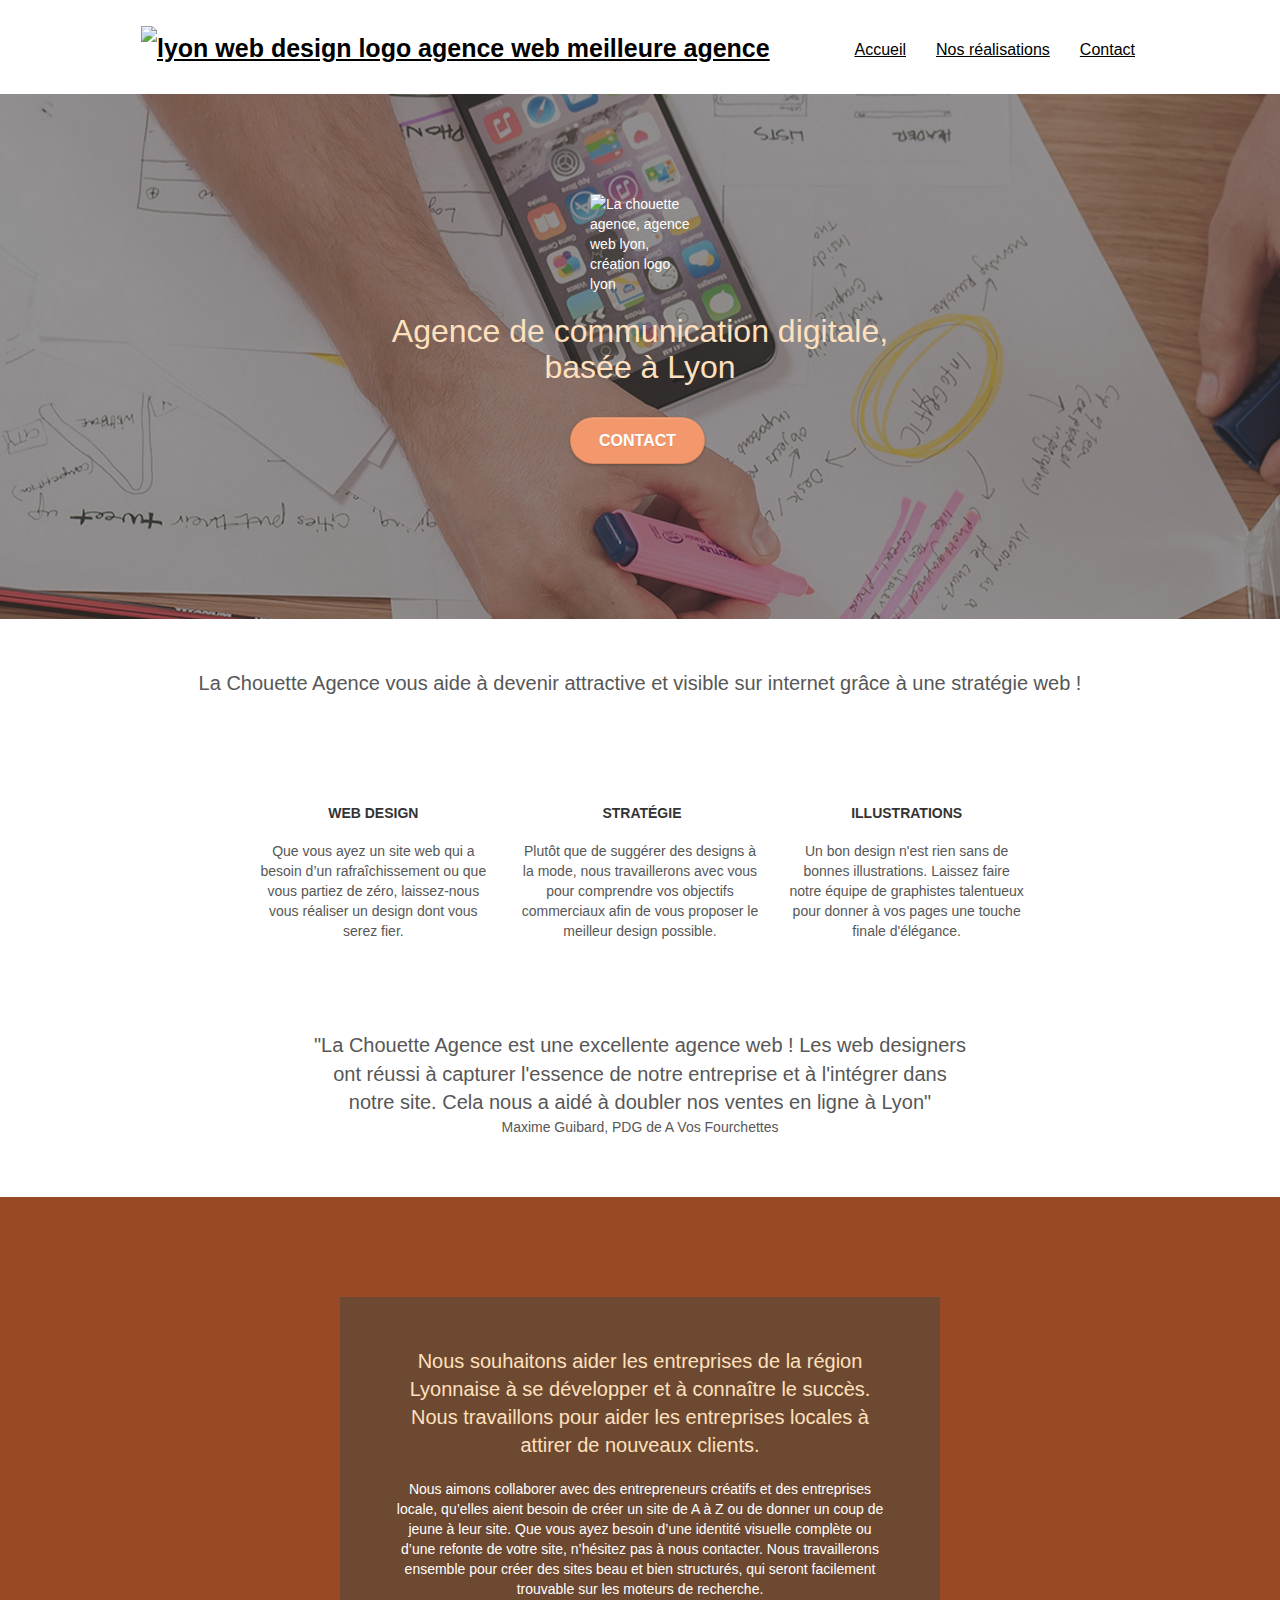
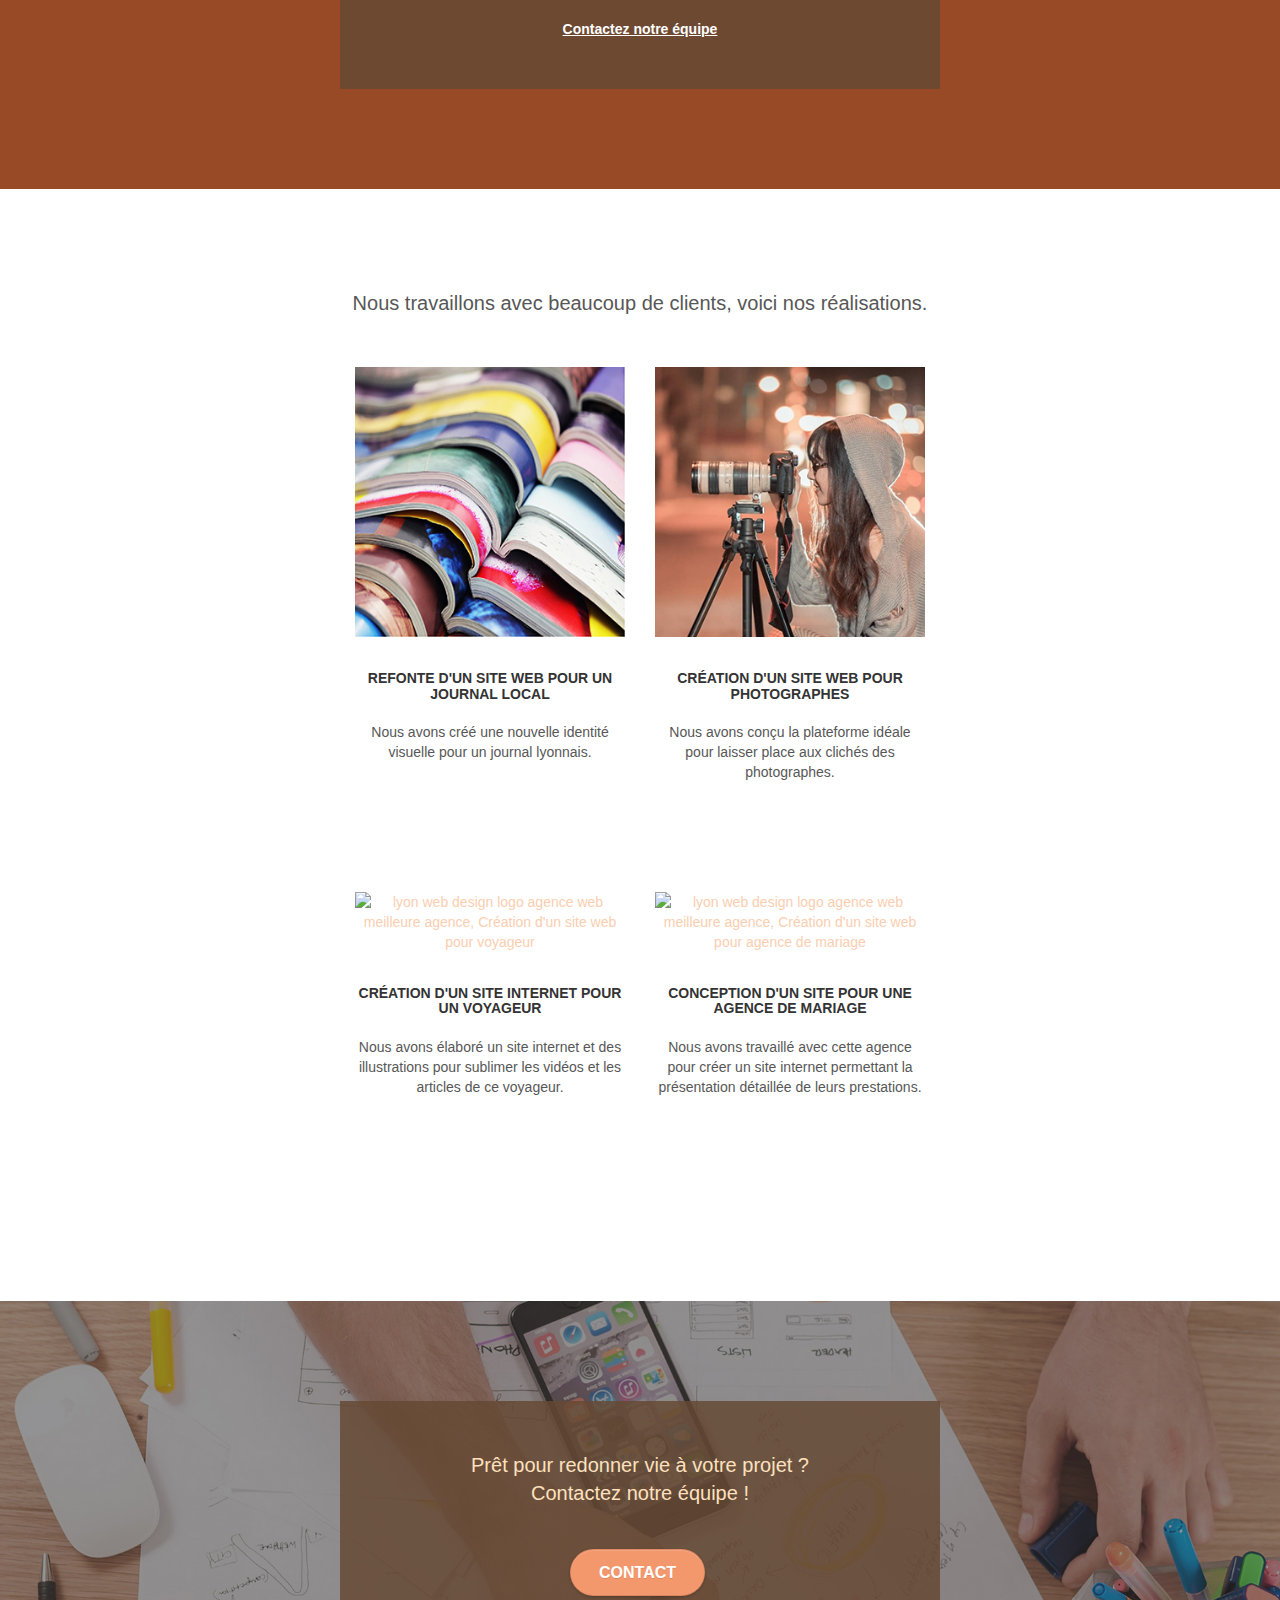
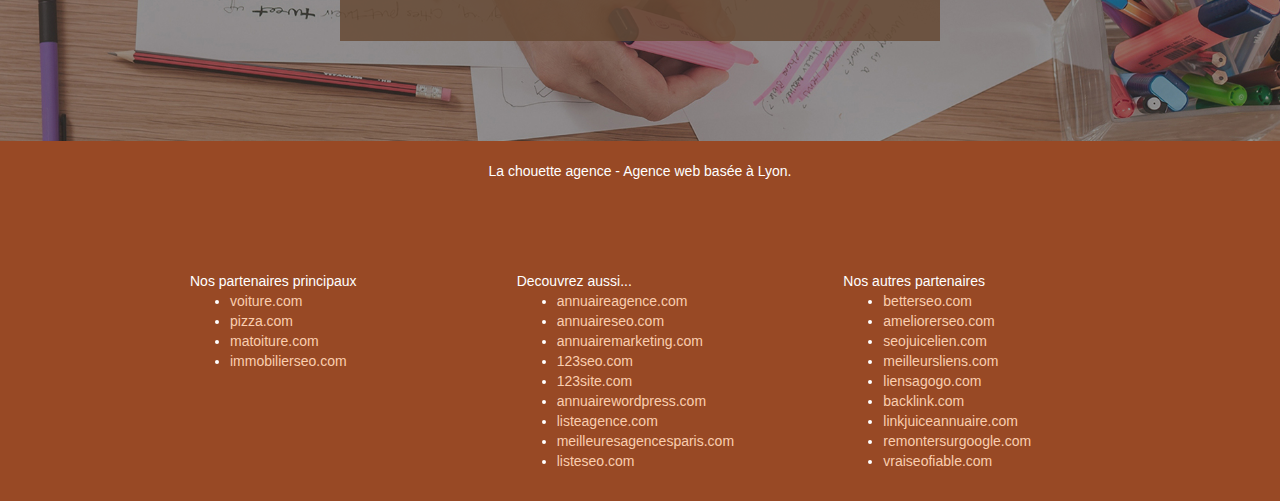
==== commit f5c2d746: "Add files via upload" ====
--- a/index.html
+++ b/index.html
@@ -19,45 +19,42 @@
 	<script src="./js/jquery.touchSwipe.js" defer></script>
 	<script src="./js/gmaps.js"></script>
 
-    <title>Agence de communication digitale à Lyon</title>
-
-    
-<!-- Analytics -->
- 
-<!-- Analytics END -->
-    
+    <title>Agence de communication digitale à Lyon</title>   
 </head>
+
 <body>
 <!-- Principal conteneur -->
 <div class="page-container">
     
 <!-- bloc-0 -->
-<div class="bloc bgc-white l-bloc " id="bloc-0">
-	<div class="container bloc-sm">
-
-		<nav class="navbar row">
-			<div class="navbar-header">
-				<a class="navbar-brand" href="index.html"><img src="img/la-chouette-agence.png" alt="lyon web design logo agence web meilleure agence" height="40" /></a>
-				<button id="nav-toggle" type="button" class="ui-navbar-toggle navbar-toggle" data-toggle="collapse" data-target=".navbar-1">
-					<span class="sr-only">Toggle navigation</span><span class="icon-bar"></span><span class="icon-bar"></span><span class="icon-bar"></span>
-				</button>
-			</div>
-			<div class="collapse navbar-collapse navbar-1 special-dropdown-nav">
-				<ul class="site-navigation nav navbar-nav">
-					<li>
-						<a href="index.html">Accueil</a>
-					</li>
-					<li>
-						<a href="#realisation">Nos réalisations</a>
-					</li>
-					<li>
-						<a href="contact.html">Contact</a>
-					</li>
-				</ul>
-			</div>
-		</nav>
-	</div>
-</div>
+<nav >
+	<div class="bloc bgc-white l-bloc " id="bloc-0" role="banner">
+		<div class="container bloc-sm">
+
+			<nav class="navbar row" >
+				<div class="navbar-header" role="navigation">
+					<a class="navbar-brand" href="index.html"><img src="img/la-chouette-agence.png" alt="lyon web design logo agence web meilleure agence" height="40" /></a>
+					<button id="nav-toggle" type="button" class="ui-navbar-toggle navbar-toggle" data-toggle="collapse" data-target=".navbar-1">
+						<span class="sr-only">Toggle navigation</span><span class="icon-bar"></span><span class="icon-bar"></span><span class="icon-bar"></span>
+					</button>
+				</div>
+				<div class="collapse navbar-collapse navbar-1 special-dropdown-nav">
+					<ul class="site-navigation nav navbar-nav">
+						<li>
+							<a href="index.html">Accueil</a>
+						</li>
+						<li>
+							<a href="#realisation">Nos réalisations</a>
+						</li>
+						<li>
+							<a href="contact.html">Contact</a>
+						</li>
+					</ul>
+				</div>
+			</nav>
+		</div>
+	</div>
+</nav>
 <!-- bloc-0 END -->
 
 <!-- bloc-1-presentation -->
@@ -69,8 +66,8 @@
 				<h1 class="text-center hero-bloc-text tc-white ">
 					Agence de communication digitale, basée à Lyon
 				</h1>
-				<div class="text-center">
-					<a href="contact.html" class="btn btn-lg btn-clean btn-rd cta-hero btn-atomic-tangerine" id="cta-hero">Contact</a>
+				<div class="text-center" >
+					<a href="contact.html" class="btn btn-lg btn-clean btn-rd cta-hero btn-atomic-tangerine" id="cta-hero" role="button">Contact</a>
 				</div>
 			</div>
 		</div>
@@ -83,7 +80,7 @@
 	<div class="container bloc-md">
 		<div class="row">
 			<div class="col-sm-12 text-center">
-				<p class="citation "> La Chouette Agence vous aide à devenir attrative et visible sur internet grâce à une stratégie web !</p>
+				<p class="citation "> La Chouette Agence vous aide à devenir attractive et visible sur internet grâce à une stratégie web !</p>
 			</div>
 		</div>
 		<div class="row voffset-lg med-width-whitespace">
@@ -208,96 +205,98 @@
 <!-- bloc-4-portfolio END -->
 
 <!-- bloc-5-cta -->
-<div class="bloc bgc-dark-slate-blue bg-banniere d-bloc bloc-bg-texture texture-paper" id="bloc-5-cta">
-	<div class="container bloc-lg">
-		
-			<div class="row tight-width-whitespace black-background">
-			<h2 class="mg-md text-center tc-white">
-				Prêt pour redonner vie à votre projet ?<br>Contactez notre équipe !
-			</h2>
-		
-			<div class="col-sm-12 text-center">
-				<a href="contact.html" class="btn btn-atomic-tangerine btn-clean btn-rd btn-lg cta-hero">Contact</a>
-			</div>
-		</div>
-	</div>
-</div>
-<!-- bloc-5-cta END -->
-
-<!-- Footer - bloc-8 -->
-<div class="bloc bgc-atomic-tangerine d-bloc" id="bloc-8">
-	<div class="container bloc-sm">
-		<div class="row">
-			<div class="col-sm-12">
-				<p class="titrefooter text-center white ">
-					La chouette agence - Agence web basée à Lyon.<br>
-				</p>
-				<div class="logoreseau row row-no-gutters social">
-					<div class="col-sm-3">
-						<div class="text-center">
-							<a class="social" href="index.html"><span class="fa fa-twitter icon-md"></span></a>
+<footer >
+		<div class="bloc bgc-dark-slate-blue bg-banniere d-bloc bloc-bg-texture texture-paper" id="bloc-5-cta" role="contentinfo">
+			<div class="container bloc-lg">
+				
+					<div class="row tight-width-whitespace black-background">
+					<h2 class="mg-md text-center tc-white">
+						Prêt pour redonner vie à votre projet ?<br>Contactez notre équipe !
+					</h2>
+				
+					<div class="col-sm-12 text-center">
+						<a href="contact.html" class="btn btn-atomic-tangerine btn-clean btn-rd btn-lg cta-hero" role="button">Contact</a>
+					</div>
+				</div>
+			</div>
+		</div>
+		<!-- bloc-5-cta END -->
+
+		<!-- Footer - bloc-8 -->
+		<div class="bloc bgc-atomic-tangerine d-bloc" id="bloc-8">
+			<div class="container bloc-sm">
+				<div class="row">
+					<div class="col-sm-12">
+						<p class="titrefooter text-center white ">
+							La chouette agence - Agence web basée à Lyon.<br>
+						</p>
+						<div class="logoreseau row row-no-gutters social">
+							<div class="col-sm-3">
+								<div class="text-center">
+									<a class="social" href="index.html"><span class="fa fa-twitter icon-md"></span></a>
+								</div>
+							</div>
+							<div class="col-sm-3">
+								<div class="text-center">
+									<a class="social" href="index.html"><span class="fa fa-facebook icon-md"></span></a>
+								</div>
+							</div>
+							<div class="col-sm-3">
+								<div class="text-center">
+									<a class="social" href="index.html"><span class="fa fa-dribbble icon-md"></span></a>
+								</div>
+							</div>
+							<div class="col-sm-3">
+								<div class="text-center">
+									<a class="social" href="index.html"><span class="fa fa-instagram icon-md"></span></a>
+								</div>
+							</div>
+							
+						</div>
+						<div class="lienfooter row">
+							<div class="col-sm-4">
+								Nos partenaires principaux
+									<ul>
+										<li><a href="voiture.com">voiture.com</a></li>
+										<li><a href="pizza.com">pizza.com</a></li>
+										<li><a href="matoiture.com">matoiture.com</a></li>
+										<li><a href="immobilierseo.com">immobilierseo.com</a></li>
+									</ul>		
+							</div>
+							<div class="col-sm-4">
+								Decouvrez aussi...
+								<ul>
+									<li><a href="annuaireagence.com">annuaireagence.com</a></li>
+									<li><a href="annuaireseo.com">annuaireseo.com</a></li>
+									<li><a href="annuairemarketing.com">annuairemarketing.com</a></li>
+									<li><a href="123seoture.com">123seo.com</a></li>
+									<li><a href="123site.com">123site.com</a></li>
+									<li><a href="annuairewordpress.com">annuairewordpress.com</a></li>
+									<li><a href="listeagence.com">listeagence.com</a></li>
+									<li><a href="meilleuresagencesparis.com">meilleuresagencesparis.com</a></li>
+									<li><a href="listeseo.com">listeseo.com</a></li>
+								</ul>
+							</div>
+							<div class="col-sm-4">
+								Nos autres partenaires
+								<ul>
+									<li><a href="betterseo.com">betterseo.com</a></li>
+									<li><a href="ameliorerseo.com">ameliorerseo.com</a></li>
+									<li><a href="seojuicelien.com">seojuicelien.com</a></li>
+									<li><a href="meilleursliens.com">meilleursliens.com</a></li>
+									<li><a href="liensagogo.com">liensagogo.com</a></li>
+									<li><a href="backlink.com">backlink.com</a></li>
+									<li><a href="linkjuiceannuaire.com">linkjuiceannuaire.com</a></li>
+									<li><a href="remontersurgoogle.com">remontersurgoogle.com</a></li>
+									<li><a href="vraiseofiable.com">vraiseofiable.com</a></li>
+								</ul>
+							</div>
 						</div>
 					</div>
-					<div class="col-sm-3">
-						<div class="text-center">
-							<a class="social" href="index.html"><span class="fa fa-facebook icon-md"></span></a>
-						</div>
-					</div>
-					<div class="col-sm-3">
-						<div class="text-center">
-							<a class="social" href="index.html"><span class="fa fa-dribbble icon-md"></span></a>
-						</div>
-					</div>
-					<div class="col-sm-3">
-						<div class="text-center">
-							<a class="social" href="index.html"><span class="fa fa-instagram icon-md"></span></a>
-						</div>
-					</div>
-					
-				</div>
-				<div class="lienfooter row">
-					<div class="col-sm-4">
-						Nos partenaires principaux
-							<ul>
-								<li><a href="voiture.com">voiture.com</a></li>
-								<li><a href="pizza.com">pizza.com</a></li>
-								<li><a href="matoiture.com">matoiture.com</a></li>
-								<li><a href="immobilierseo.com">immobilierseo.com</a></li>
-							</ul>		
-					</div>
-					<div class="col-sm-4">
-						Decouvrez aussi...
-						<ul>
-							<li><a href="annuaireagence.com">annuaireagence.com</a></li>
-							<li><a href="annuaireseo.com">annuaireseo.com</a></li>
-							<li><a href="annuairemarketing.com">annuairemarketing.com</a></li>
-							<li><a href="123seoture.com">123seo.com</a></li>
-							<li><a href="123site.com">123site.com</a></li>
-							<li><a href="annuairewordpress.com">annuairewordpress.com</a></li>
-							<li><a href="listeagence.com">listeagence.com</a></li>
-							<li><a href="meilleuresagencesparis.com">meilleuresagencesparis.com</a></li>
-							<li><a href="listeseo.com">listeseo.com</a></li>
-						</ul>
-					</div>
-					<div class="col-sm-4">
-						Nos autres partenaires
-						<ul>
-							<li><a href="betterseo.com">betterseo.com</a></li>
-							<li><a href="ameliorerseo.com">ameliorerseo.com</a></li>
-							<li><a href="seojuicelien.com">seojuicelien.com</a></li>
-							<li><a href="meilleursliens.com">meilleursliens.com</a></li>
-							<li><a href="liensagogo.com">liensagogo.com</a></li>
-							<li><a href="backlink.com">backlink.com</a></li>
-							<li><a href="linkjuiceannuaire.com">linkjuiceannuaire.com</a></li>
-							<li><a href="remontersurgoogle.com">remontersurgoogle.com</a></li>
-							<li><a href="vraiseofiable.com">vraiseofiable.com</a></li>
-						</ul>
-					</div>
-				</div>
-			</div>
-		</div>
-	</div>
-</div>
+				</div>
+			</div>
+		</div>
+</footer>
 <!-- Footer - bloc-8 END -->
 
 </div>
--- a/style.css
+++ b/style.css
@@ -1 +1 @@
-body{margin:0;padding:0;background:#FFF;overflow-x:hidden;-webkit-font-smoothing:antialiased;-moz-osx-font-smoothing:grayscale}.logoreseau{display:grid;grid-template-columns:repeat(6,1fr)}.h1page2{color:#fff}.fa-twitter,.fa-facebook,.fa-dribbble,.fa-instagram{transform:scale(1);transition-property:transform;transition-duration:0.3s}.fa-twitter:hover,.fa-facebook:hover,.fa-dribbble:hover,.fa-instagram:hover{transform:scale(1.1)}.citation{font-size:20px;width:500px;margin:auto}.h1-page2{color:#fff}.text-center{font-size:14px}a,button{transition:all .3s ease-in-out;outline:none!important}a:hover{cursor:pointer}#page-loading-blocs-notifaction{position:fixed;top:0;bottom:0;width:100%;z-index:100000;background:#FFF url(img/pageload-spinner.gif) no-repeat center center}.bloc{clear:both;background:50% 50% no-repeat;padding:0 50px;-webkit-background-size:cover;-moz-background-size:cover;-o-background-size:cover;background-size:cover;position:relative}.bloc .container{padding-left:0;padding-right:0}.bloc-lg{padding:100px 50px}.bloc-md{padding:50px}.bloc-sm{padding:20px 50px}.bg-center,.bg-l-edge,.bg-r-edge,.bg-t-edge,.bg-b-edge,.bg-tl-edge,.bg-bl-edge,.bg-tr-edge,.bg-br-edge,.bg-repeat{-webkit-background-size:auto!important;-moz-background-size:auto!important;-o-background-size:auto!important;background-size:auto!important}.bg-repeat{background:repeat}.bg-t-edge{background:top no-repeat}.bloc-bg-texture::before{content:"";background-size:2px 2px;position:absolute;top:0;bottom:0;left:0;right:0}.texture-paper::before{background:url(img/texture-paper.png);background-size:280px 280px}.b-parallax{background-attachment:fixed}.d-bloc{color:rgb(255,255,255)}.d-bloc button:hover{color:rgba(255,255,255,.9)}.d-bloc .icon-round,.d-bloc .icon-square,.d-bloc .icon-rounded,.d-bloc .icon-semi-rounded-a,.d-bloc .icon-semi-rounded-b{border-color:rgba(255,255,255,.9)}.d-bloc .divider-h span{border-color:rgba(255,255,255,.2)}.d-bloc .a-btn,.d-bloc .navbar a,.d-bloc .navbar-brand,.d-bloc a .icon-sm,.d-bloc a .icon-md,.d-bloc a .icon-lg,.d-bloc a .icon-xl,.d-bloc h1 a,.d-bloc h2 a,.d-bloc h3 a,.d-bloc h4 a,.d-bloc h5 a,.d-bloc h6 a,.d-bloc p a{color:rgba(255,255,255,.6)}.d-bloc .a-btn:hover,.d-bloc .navbar a:hover,.d-bloc .navbar-brand:hover,.d-bloc a:hover .icon-sm,.d-bloc a:hover .icon-md,.d-bloc a:hover .icon-lg,.d-bloc a:hover .icon-xl,.d-bloc h1 a:hover,.d-bloc h2 a:hover,.d-bloc h3 a:hover,.d-bloc h4 a:hover,.d-bloc h5 a:hover,.d-bloc h6 a:hover,.d-bloc p a:hover{color:rgba(255,255,255,1)}.d-bloc .navbar-toggle .icon-bar{background:rgba(255,255,255,1)}.d-bloc .btn-wire,.d-bloc .btn-wire:hover{color:rgba(255,255,255,1);border-color:rgba(255,255,255,1)}.d-bloc .panel{color:rgba(0,0,0,.5)}.d-bloc .panel button:hover{color:rgba(0,0,0,.7)}.d-bloc .panel icon{border-color:rgba(0,0,0,.7)}.d-bloc .panel .divider-h span{border-color:rgba(0,0,0,.1)}.d-bloc .panel .a-btn{color:rgba(0,0,0,.6)}.d-bloc .panel .a-btn:hover{color:rgba(0,0,0,1)}.d-bloc .panel .btn-wire,.d-bloc .panel .btn-wire:hover{color:rgba(0,0,0,.7);border-color:rgba(0,0,0,.3)}.d-bloc .panel,.l-bloc{color:rgba(0,0,0,.5)}.d-bloc .panel button:hover,.l-bloc button:hover{color:rgba(0,0,0,.7)}.l-bloc .icon-round,.l-bloc .icon-square,.l-bloc .icon-rounded,.l-bloc .icon-semi-rounded-a,.l-bloc .icon-semi-rounded-b{border-color:rgba(0,0,0,.7)}.d-bloc .panel .divider-h span,.l-bloc .divider-h span{border-color:rgba(0,0,0,.1)}.d-bloc .panel .a-btn,.l-bloc .a-btn,.l-bloc .navbar a,.l-bloc .navbar-brand,.l-bloc a .icon-sm,.l-bloc a .icon-md,.l-bloc a .icon-lg,.l-bloc a .icon-xl,.l-bloc h1 a,.l-bloc h2 a,.l-bloc h3 a,.l-bloc h4 a,.l-bloc h5 a,.l-bloc h6 a,.l-bloc p a{color:rgb(0,0,0)}.d-bloc .panel .a-btn,.l-bloc .a-btn,.l-bloc .navbar a,.l-bloc .navbar-brand,.l-bloc a .icon-sm,.l-bloc a .icon-md,.l-bloc a .icon-lg,.l-bloc a .icon-xl,.l-bloc h1 a,.l-bloc h2 a,.l-bloc h3 a,.l-bloc h4 a,.l-bloc h5 a,.l-bloc h6 a,.l-bloc a:hover{text-decoration:underline}.d-bloc .panel .a-btn:hover,.l-bloc .a-btn:hover,.l-bloc .navbar a:hover,.l-bloc .navbar-brand:hover,.l-bloc a:hover .icon-sm,.l-bloc a:hover .icon-md,.l-bloc a:hover .icon-lg,.l-bloc a:hover .icon-xl,.l-bloc h1 a:hover,.l-bloc h2 a:hover,.l-bloc h3 a:hover,.l-bloc h4 a:hover,.l-bloc h5 a:hover,.l-bloc h6 a:hover,.l-bloc p a:hover{color:rgba(0,0,0,1)}.l-bloc .navbar-toggle .icon-bar{color:rgba(0,0,0,.6)}.d-bloc .panel .btn-wire,.d-bloc .panel .btn-wire:hover,.l-bloc .btn-wire,.l-bloc .btn-wire:hover{color:rgba(0,0,0,.7);border-color:rgba(0,0,0,.3)}.voffset{margin-top:30px}.voffset-lg{margin-top:80px}.row-no-gutters{margin-right:0;margin-left:0}.row.row-no-gutters>[class^="col-"],.row.row-no-gutters>[class*=" col-"]{padding-right:0;padding-left:0}#bloc-1-hero h1{font-size:32px}.navbar{margin-bottom:0;z-index:1}.navbar-brand{height:auto;padding:3px 15px;font-size:25px;font-weight:400;font-weight:600;line-height:44px}.navbar-brand img{max-height:200px;margin:0 5px 0 0;display:inline}.navbar-brand img[src$=svg]{min-width:100px}.nav-center .navbar-brand img{margin:0}.navbar .nav{padding-top:2px;margin-right:-16px;float:right;z-index:1}.nav>li{float:left;margin-top:4px;font-size:16px}.navbar-nav .open .dropdown-menu>li>a{text-align:inherit}.nav>li a:hover,.nav>li a:focus{background:transparent}.navbar-toggle{margin:10px 10px 0 0;border:0}.navbar-toggle:hover{background:transparent!important}.navbar-toggle .icon-bar{background-color:rgba(0,0,0,.5);width:26px}.nav-invert .navbar .nav{float:left}.nav-invert .navbar-header,.nav-invert .navbar-brand{float:right;position:relative;z-index:2}@media (min-width:768px){.site-navigation{position:absolute;top:50%;right:20px;transform:translate(0,-50%);-webkit-transform:translateY(-50%)}.nav>li .dropdown-menu a,.nav>li .dropdown-menu a:hover{color:#fff}.nav-invert .site-navigation{left:0;right:0}.nav-center{text-align:center}.nav-center .navbar-header{width:100%}.nav-center .navbar-header,.nav-center .navbar-brand,.nav-center .nav>li{float:none;display:inline-block}.nav-center .site-navigation{position:relative;width:100%;right:0;margin-right:0;margin-top:20px}.nav-center.mini-nav .navbar-toggle{float:none;margin:10px auto 0}.lienfooter{padding-left:5%}.logoreseau{display:grid}}.nav>li>.dropdown a{background:none!important;display:block;padding:14px 15px}nav .caret{margin:0 5px}.dropdown-menu .dropdown-menu{top:-8px;left:100%}.dropdown-menu .dropmenu-flow-right{top:100%;left:0;margin-left:-1px;border-top-left-radius:0;border-top-right-radius:0}.dropdown-menu .dropdown span{border:4px solid #000;border-top-color:transparent;border-right-color:transparent;border-bottom-color:transparent;margin:6px -5px 0 0!important;float:right}.mg-md{margin-top:10px;margin-bottom:20px}.mg-lg{margin-top:10px;margin-bottom:40px}.btn{margin:0 5px 5px 0}.btn.pull-right{margin:0 0 5px 5px}.btn-d,.btn-d:hover,.btn-d:focus{color:#FFF;background:rgba(0,0,0,.3)}button{outline:none!important}.btn-rd{border-radius:40px}.btn-clean{border:1px solid rgba(0,0,0,.08);border-bottom-color:rgba(0,0,0,.1);text-shadow:0 1px 0 rgba(0,0,1,.1);box-shadow:0 1px 3px rgba(0,0,1,.25),inset 0 1px 0 0 rgba(255,255,255,.15)}.icon-md{font-size:30px!important}.icon-lg{font-size:60px!important}.sm-shadow{text-shadow:0 1px 2px rgba(0,0,0,.3)}.panel-sq,.panel-sq .panel-heading,.panel-sq .panel-footer{border-radius:0}.panel-rd{border-radius:30px}.panel-rd .panel-heading{border-radius:29px 29px 0 0}.panel-rd .panel-footer{border-radius:0 0 29px 29px}.form-control{border-color:rgba(0,0,0,.1);box-shadow:none}.scrollToTop{width:40px;height:40px;position:fixed;bottom:20px;right:20px;opacity:0;z-index:500;transition:all .3s ease-in-out}.scrollToTop span{margin-top:6px}.showScrollTop{font-size:14px;opacity:1}a[data-lightbox]{position:relative;display:block;text-align:center}a[data-lightbox]:hover::before{content:"+";font-family:"HelveticaNeue-Light","Helvetica Neue Light","Helvetica Neue",Helvetica,Arial;font-size:32px;width:50px;height:50px;margin-left:40%;border-radius:50%;background:rg